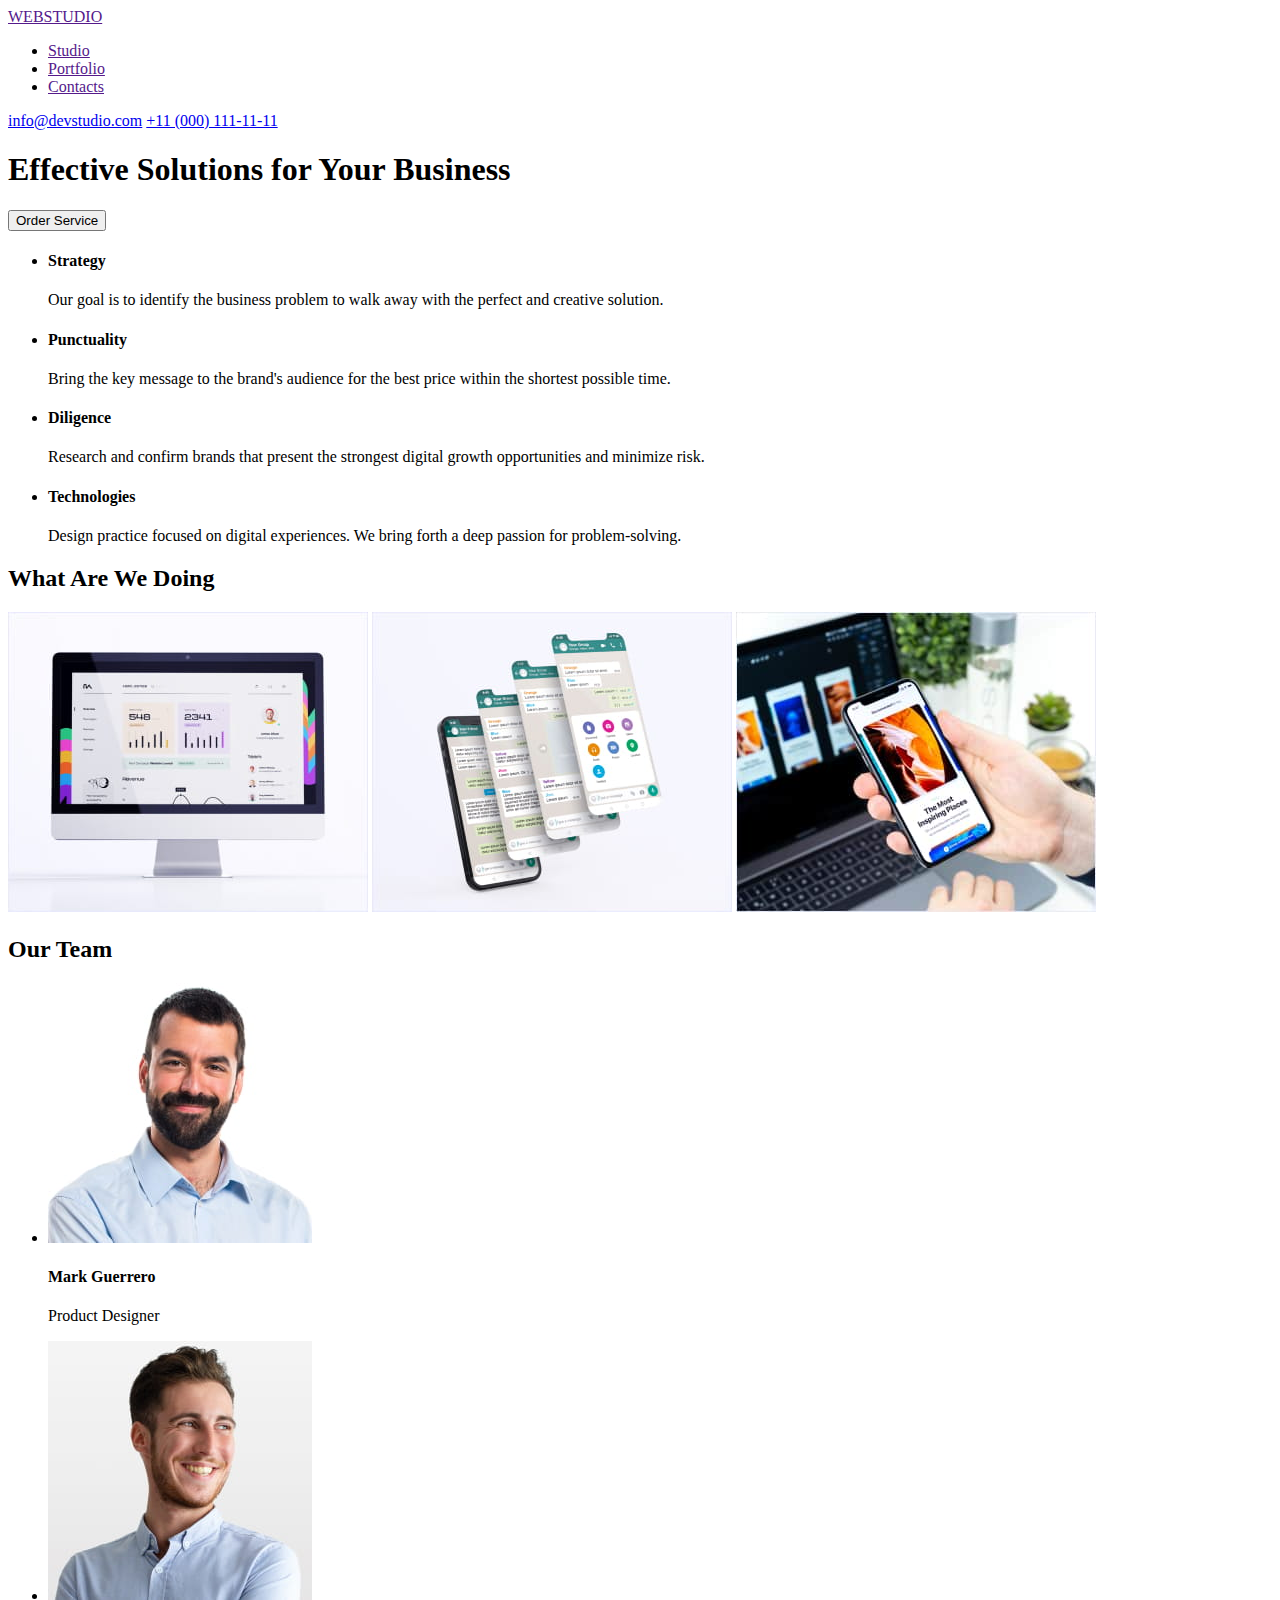
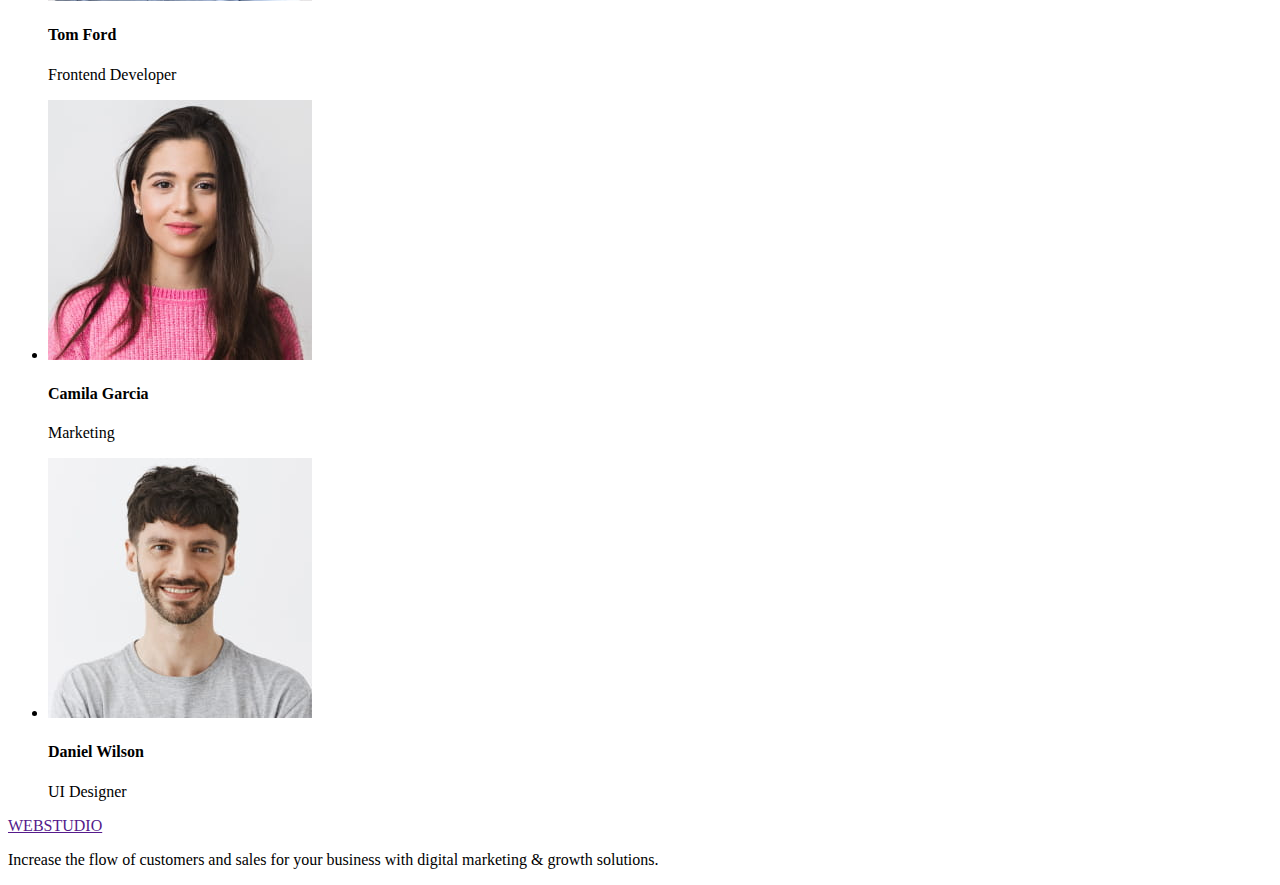
==== index.html @ e32a325b "fixed second" ====
<!DOCTYPE html>
<html lang="en">
  <head>
    <meta charset="UTF-8" />
    <meta http-equiv="X-UA-Compatible" content="IE=edge" />
    <meta name="viewport" content="width=device-width, initial-scale=1.0" />
    <title>Document</title>
  </head>
  <body>
    <header>
      <div class="container__header">
        <a href="">WEBSTUDIO</a>
        <div class="nav">
          <nav>
            <ul>
              <li><a href="">Studio</a></li>
              <li><a href="">Portfolio</a></li>
              <li><a href="">Contacts</a></li>
            </ul>
          </nav>
          <div class="contacts">
            <a href="mailto:info@devstudio.com">info@devstudio.com</a>
            <a href="tel:+11(000)111-11-11">+11 (000) 111-11-11</a>
          </div>
        </div>
      </div>
    </header>
    <main>
      <section class="head">
        <h2 hidden>blue</h2>
        <h1>Effective Solutions for Your Business</h1>
        <button type="button">Order Service</button>
      </section>
      <section class="doing">
        <h2 hidden>white</h2>
        <ul>
          <li>
            <h4>Strategy</h4>
            <p>
              Our goal is to identify the business problem to walk away with the
              perfect and creative solution.
            </p>
          </li>
          <li>
            <h4>Punctuality</h4>
            <p>
              Bring the key message to the brand's audience for the best price
              within the shortest possible time.
            </p>
          </li>
          <li>
            <h4>Diligence</h4>
            <p>
              Research and confirm brands that present the strongest digital
              growth opportunities and minimize risk.
            </p>
          </li>
          <li>
            <h4>Technologies</h4>
            <p>
              Design practice focused on digital experiences. We bring forth a
              deep passion for problem-solving.
            </p>
          </li>
        </ul>
      </section>
      <div class="doing">
        <h2>What Are We Doing</h2>
        <img
          src="./images/1.jpg"
          alt="monitor of Apple iMac"
          width="360"
          height="300"
        />
        <img
          src="../images/2.jpg"
          alt="phone with application view"
          width="360"
          height="300"
        />
        <img
          src="../images/3.jpg"
          alt="mobile & computer versions of app"
          width="360"
          height="300"
        />
      </div>

      <section class="team">
        <h2 hidden>grey</h2>
        <h2>Our Team</h2>
        <ul>
          <li>
            <img src="./images/4.jpg" alt="Mark Guerrero" />
            <h4 class="name">Mark Guerrero</h4>
            <p class="department">Product Designer</p>
          </li>
          <li>
            <img src="./images/5.jpg" alt="Tom Ford" />
            <h4 class="name">Tom Ford</h4>
            <p class="department">Frontend Developer</p>
          </li>
          <li>
            <img src="./images/6.jpg" alt="Camila Garcia" />
            <h4 class="name">Camila Garcia</h4>
            <p class="department">Marketing</p>
          </li>
          <li>
            <img src="./images/7.jpg" alt="Daniel Wilson" />
            <h4 class="name">Daniel Wilson</h4>
            <p class="department">UI Designer</p>
          </li>
        </ul>
      </section>
    </main>
    <footer>
      <div class="container__footer">
        <a href="">WEBSTUDIO</a>
        <p class="description">
          Increase the flow of customers and sales for your business with
          digital marketing & growth solutions.
        </p>
      </div>
    </footer>
  </body>
</html>
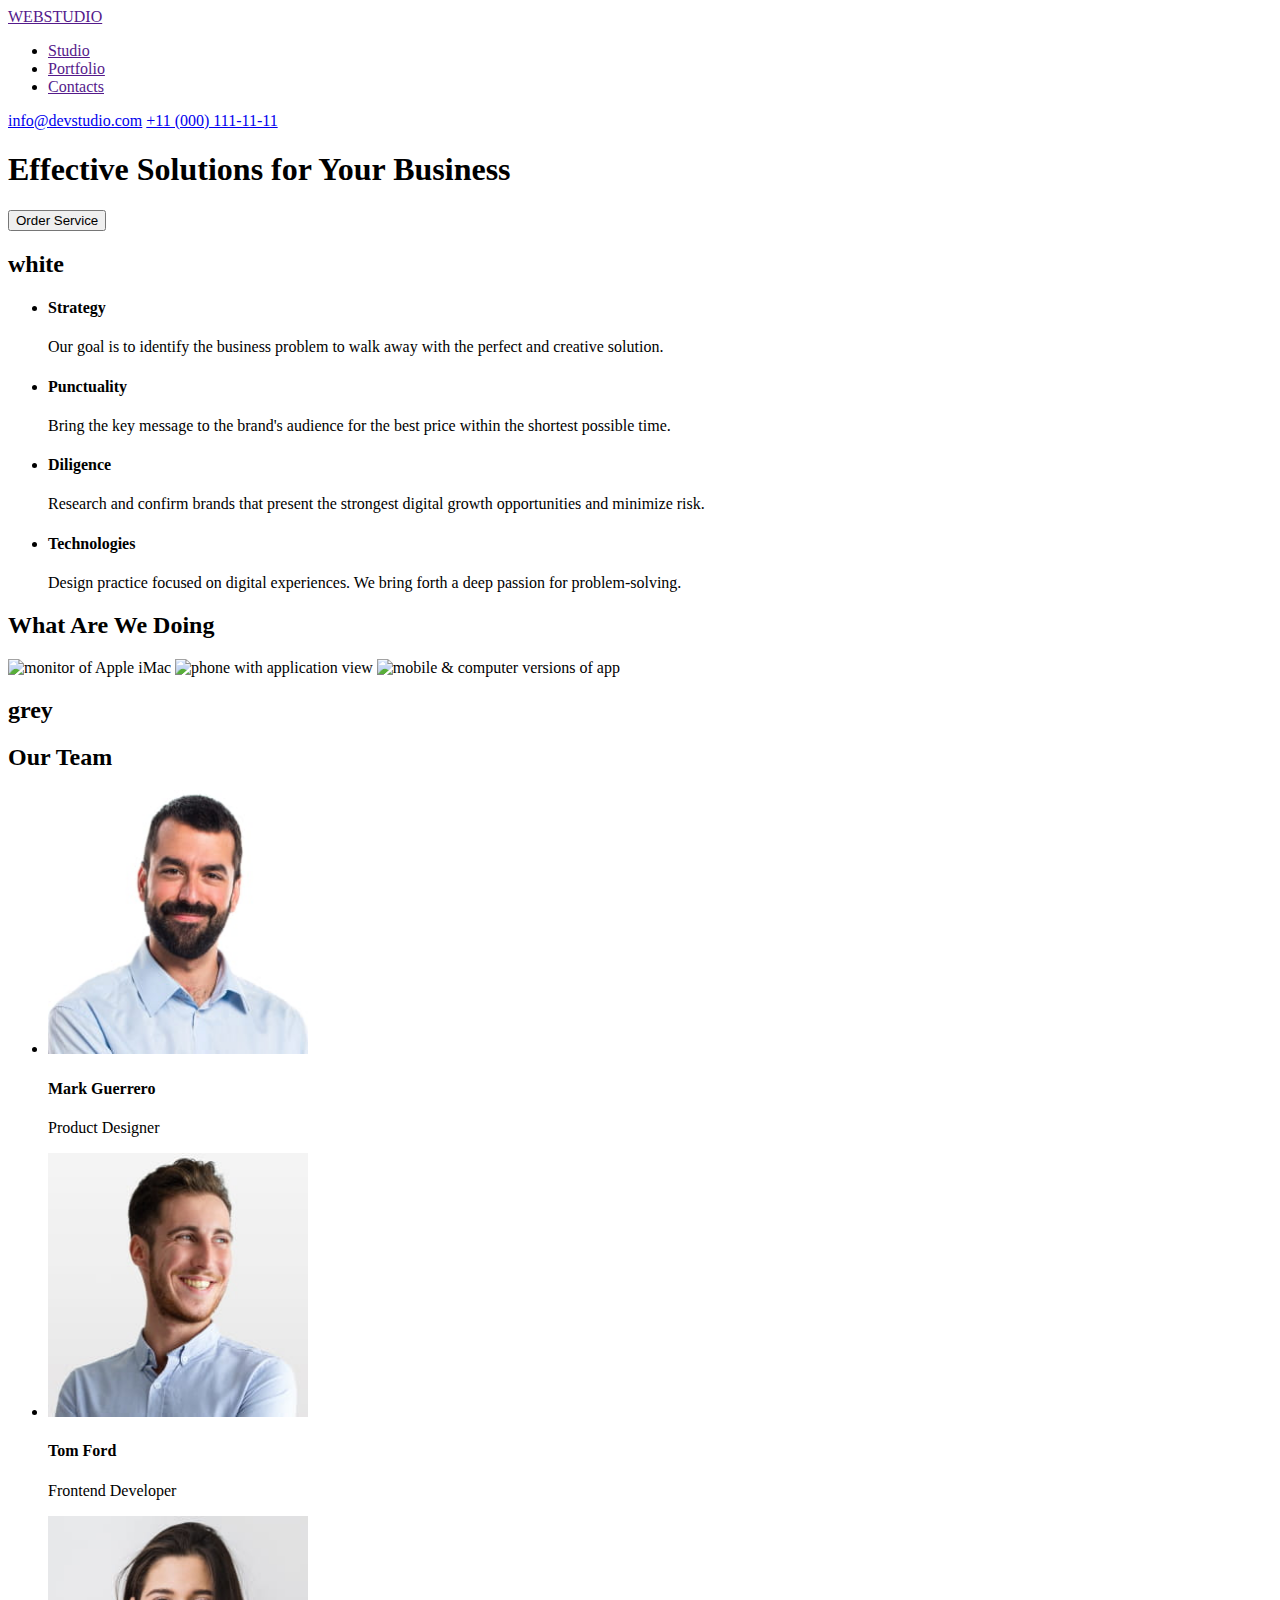
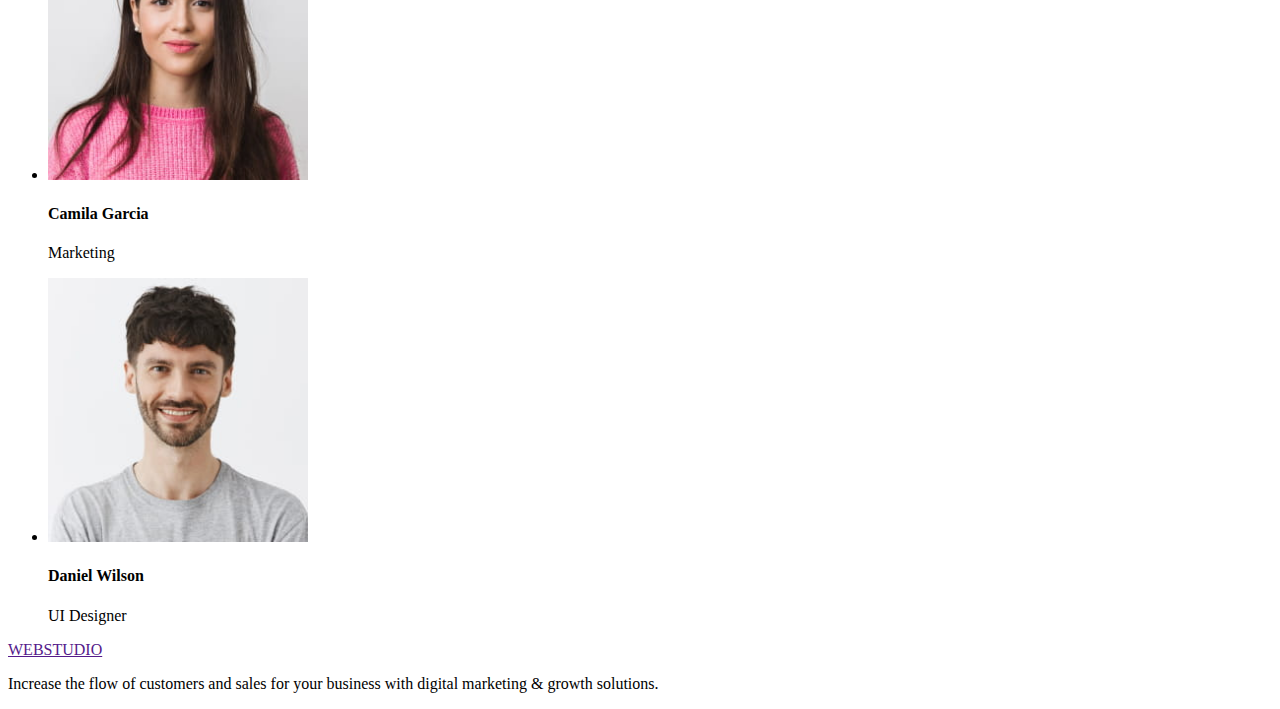
==== commit b9c72808: "second fixing" ====
--- a/index.html
+++ b/index.html
@@ -20,19 +20,18 @@
           </nav>
           <div class="contacts">
             <a href="mailto:info@devstudio.com">info@devstudio.com</a>
-            <a href="tel:+11(000)111-11-11">+11 (000) 111-11-11</a>
+            <a href="tel:+110001111111">+11 (000) 111-11-11</a>
           </div>
         </div>
       </div>
     </header>
     <main>
       <section class="head">
-        <h2 hidden>blue</h2>
         <h1>Effective Solutions for Your Business</h1>
         <button type="button">Order Service</button>
       </section>
       <section class="doing">
-        <h2 hidden>white</h2>
+        <h2>white</h2>
         <ul>
           <li>
             <h4>Strategy</h4>
@@ -63,50 +62,66 @@
             </p>
           </li>
         </ul>
-      </section>
-      <div class="doing">
         <h2>What Are We Doing</h2>
         <img
-          src="./images/1.jpg"
+          src="./images/monitor of Apple iMac.jpg"
           alt="monitor of Apple iMac"
           width="360"
           height="300"
         />
         <img
-          src="../images/2.jpg"
+          src="./images/phone with application view.jpg"
           alt="phone with application view"
           width="360"
           height="300"
         />
         <img
-          src="../images/3.jpg"
+          src="./images/mobile & computer versions of app.jpg"
           alt="mobile & computer versions of app"
           width="360"
           height="300"
         />
-      </div>
-
       <section class="team">
-        <h2 hidden>grey</h2>
+        <h2 >grey</h2>
         <h2>Our Team</h2>
         <ul>
           <li>
-            <img src="./images/4.jpg" alt="Mark Guerrero" />
+            <img
+              src="./images/Mark-Guerrero.jpg"
+              alt="Mark Guerrero"
+              width="260"
+              height="264"
+            />
             <h4 class="name">Mark Guerrero</h4>
             <p class="department">Product Designer</p>
           </li>
           <li>
-            <img src="./images/5.jpg" alt="Tom Ford" />
+            <img
+              src="./images/Tom-Ford.jpg"
+              alt="Tom Ford"
+              width="260"
+              height="264"
+            />
             <h4 class="name">Tom Ford</h4>
             <p class="department">Frontend Developer</p>
           </li>
           <li>
-            <img src="./images/6.jpg" alt="Camila Garcia" />
+            <img
+              src="./images/Camila-Garcia.jpg"
+              alt="Camila Garcia"
+              width="260"
+              height="264"
+            />
             <h4 class="name">Camila Garcia</h4>
             <p class="department">Marketing</p>
           </li>
           <li>
-            <img src="./images/7.jpg" alt="Daniel Wilson" />
+            <img
+              src="./images/Daniel-Wilson.jpg"
+              alt="Daniel Wilson"
+              width="260"
+              height="264"
+            />
             <h4 class="name">Daniel Wilson</h4>
             <p class="department">UI Designer</p>
           </li>
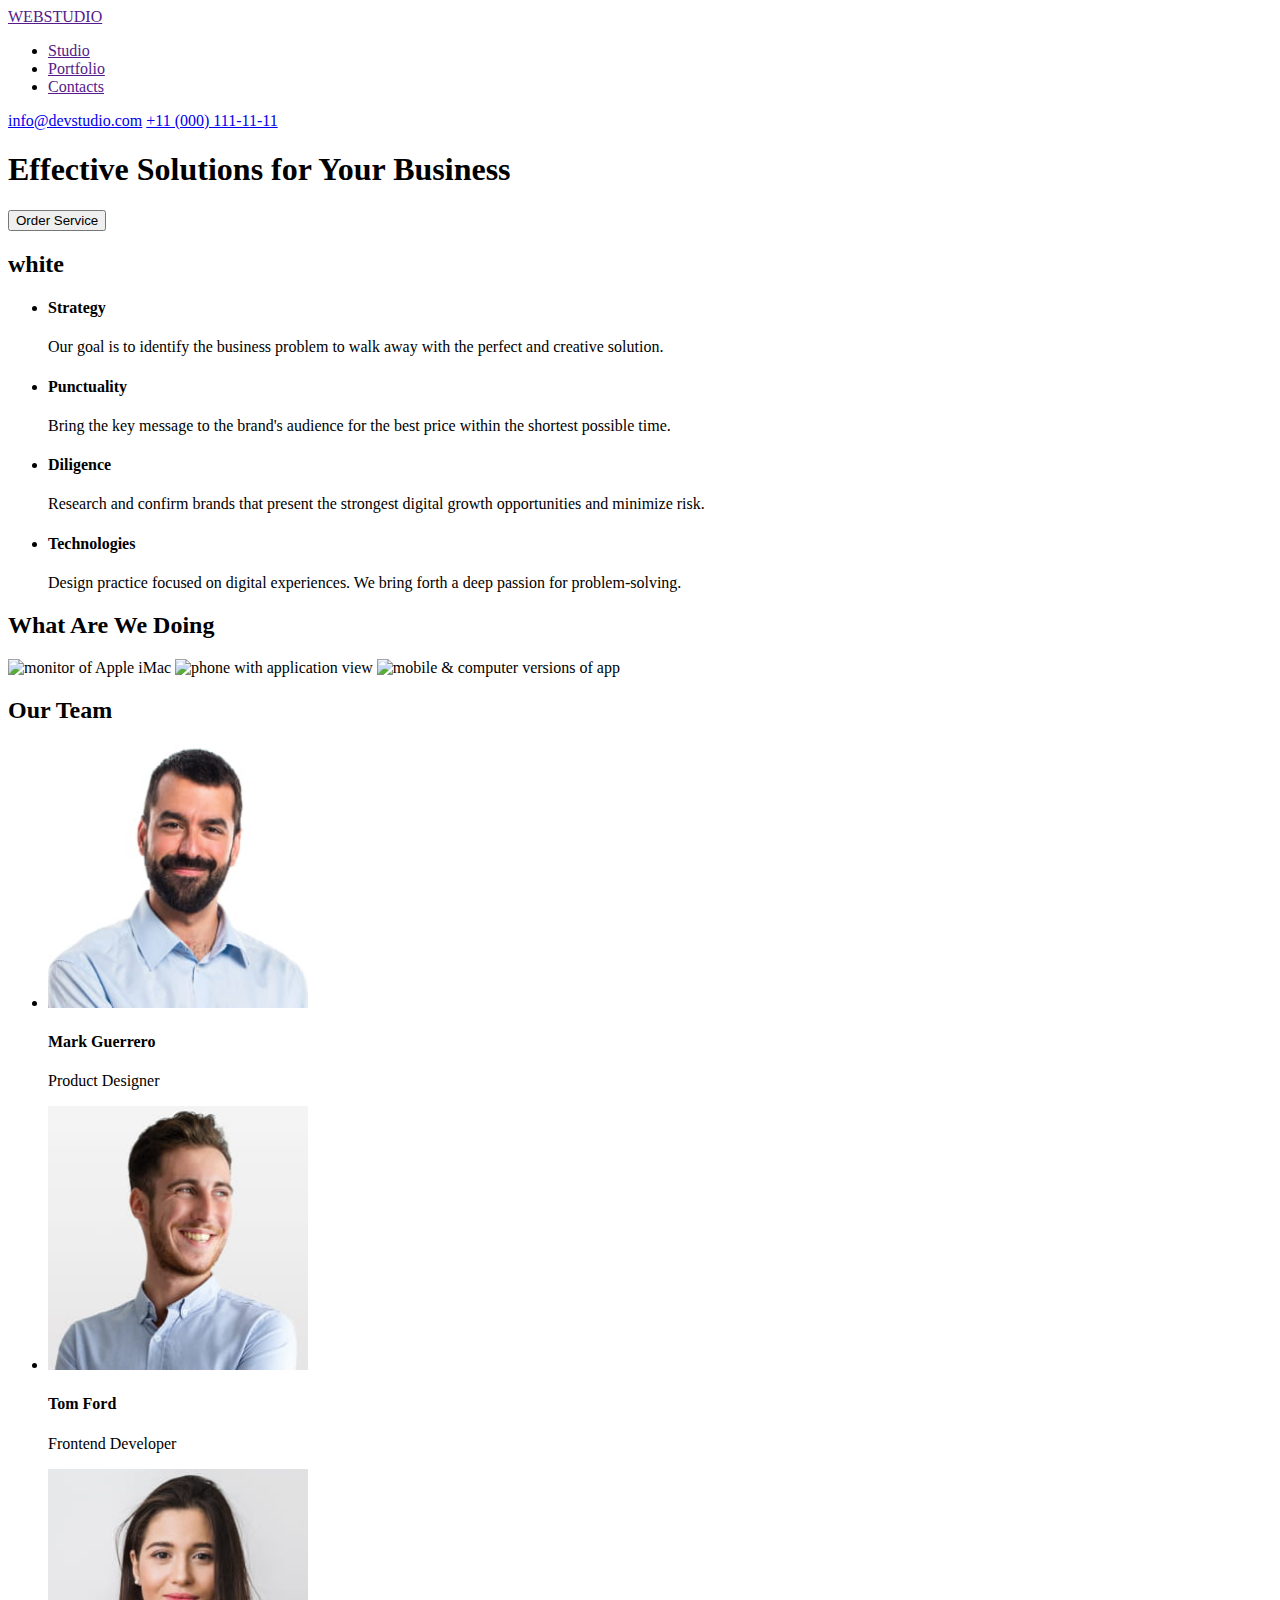
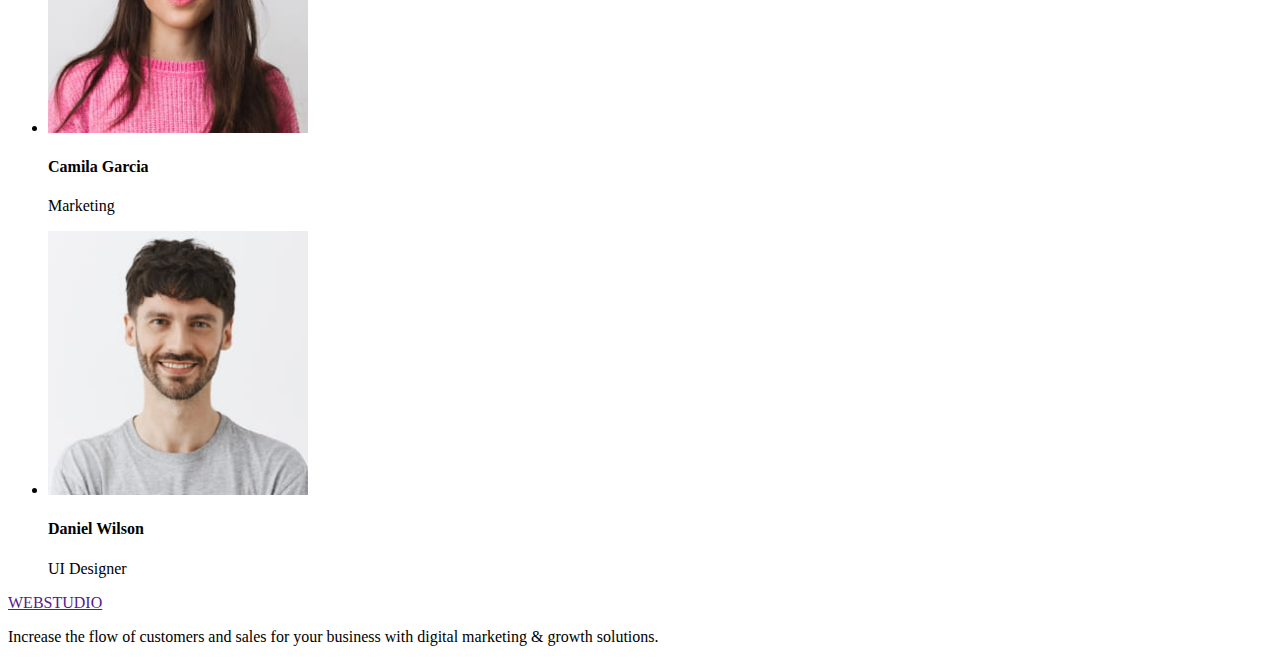
==== commit 79e901a4: "delete h2" ====
--- a/index.html
+++ b/index.html
@@ -30,7 +30,7 @@
         <h1>Effective Solutions for Your Business</h1>
         <button type="button">Order Service</button>
       </section>
-      <section class="doing">
+      <section class="features">
         <h2>white</h2>
         <ul>
           <li>
@@ -62,7 +62,8 @@
             </p>
           </li>
         </ul>
-        <h2>What Are We Doing</h2>
+        <section class="doing">
+            <h2>What Are We Doing</h2>
         <img
           src="./images/monitor of Apple iMac.jpg"
           alt="monitor of Apple iMac"
@@ -80,9 +81,10 @@
           alt="mobile & computer versions of app"
           width="360"
           height="300"
-        />
+        /> 
+        </section>
+       
       <section class="team">
-        <h2 >grey</h2>
         <h2>Our Team</h2>
         <ul>
           <li>
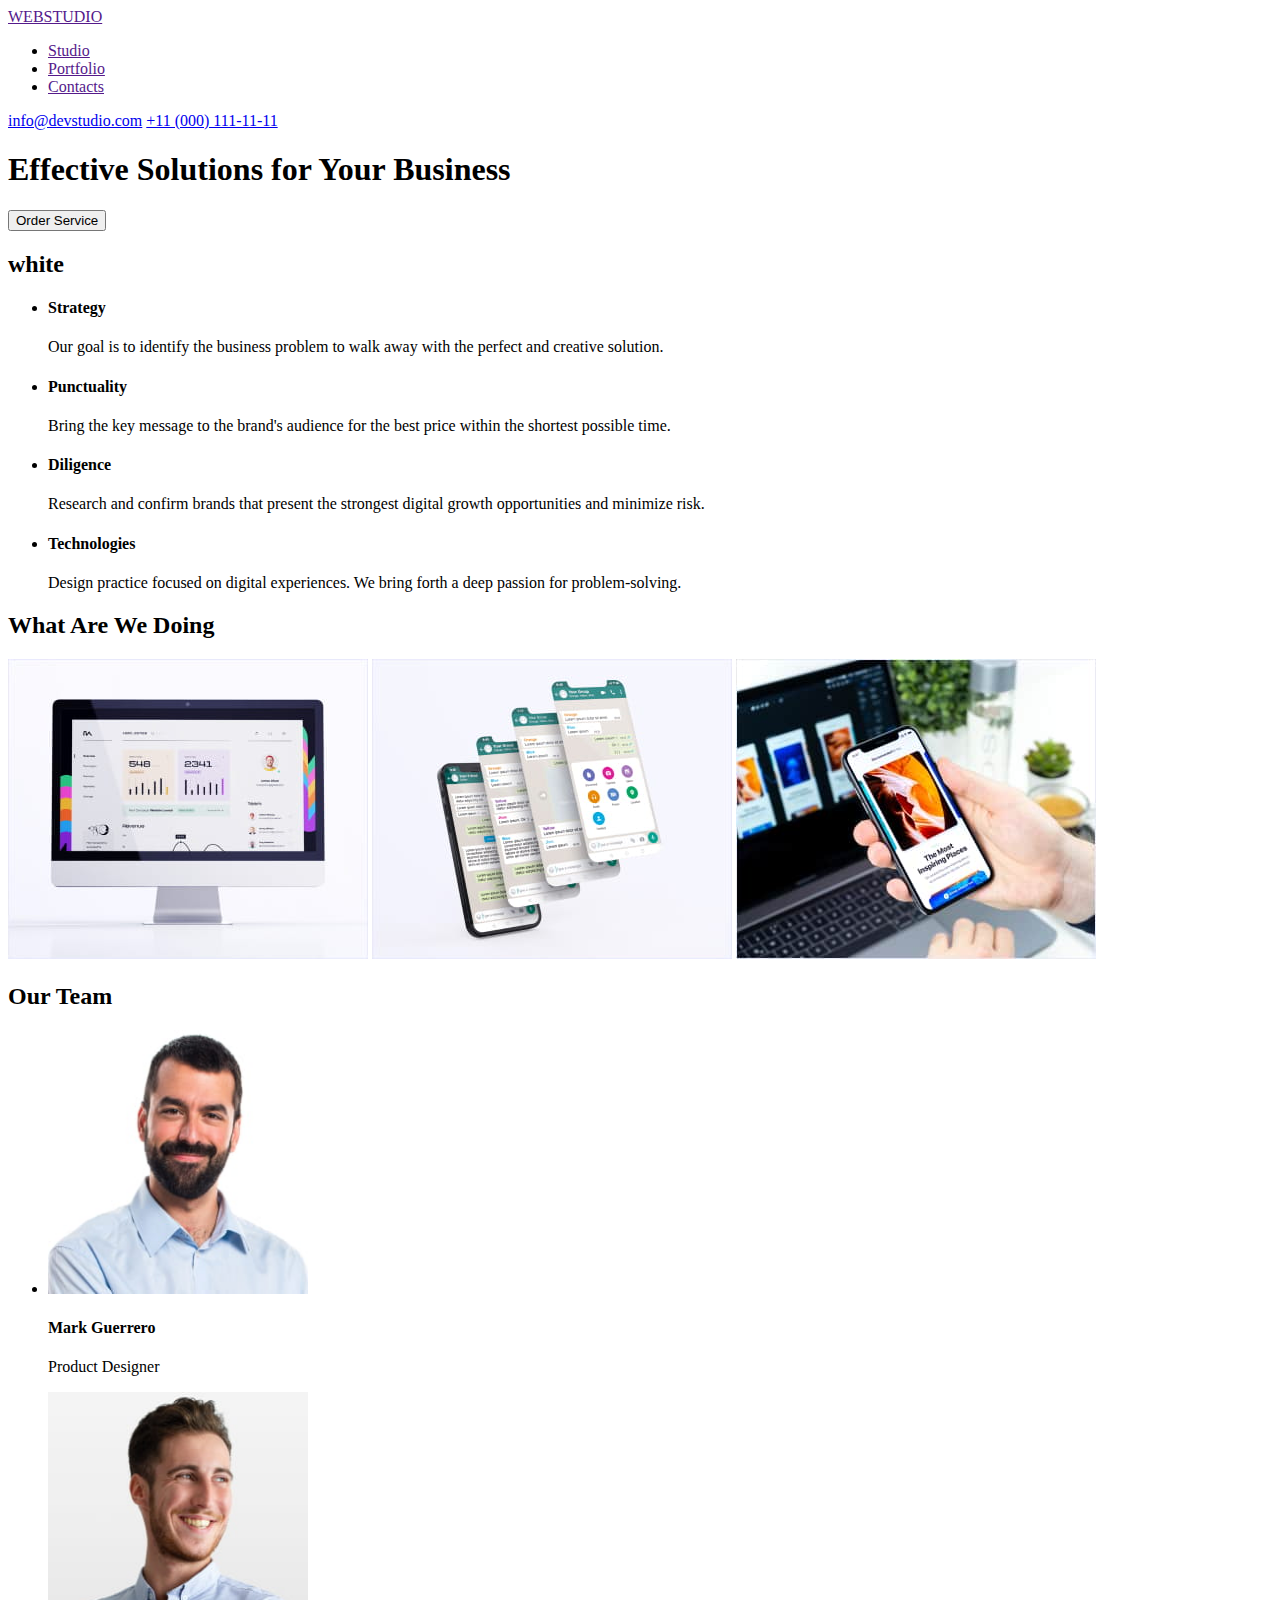
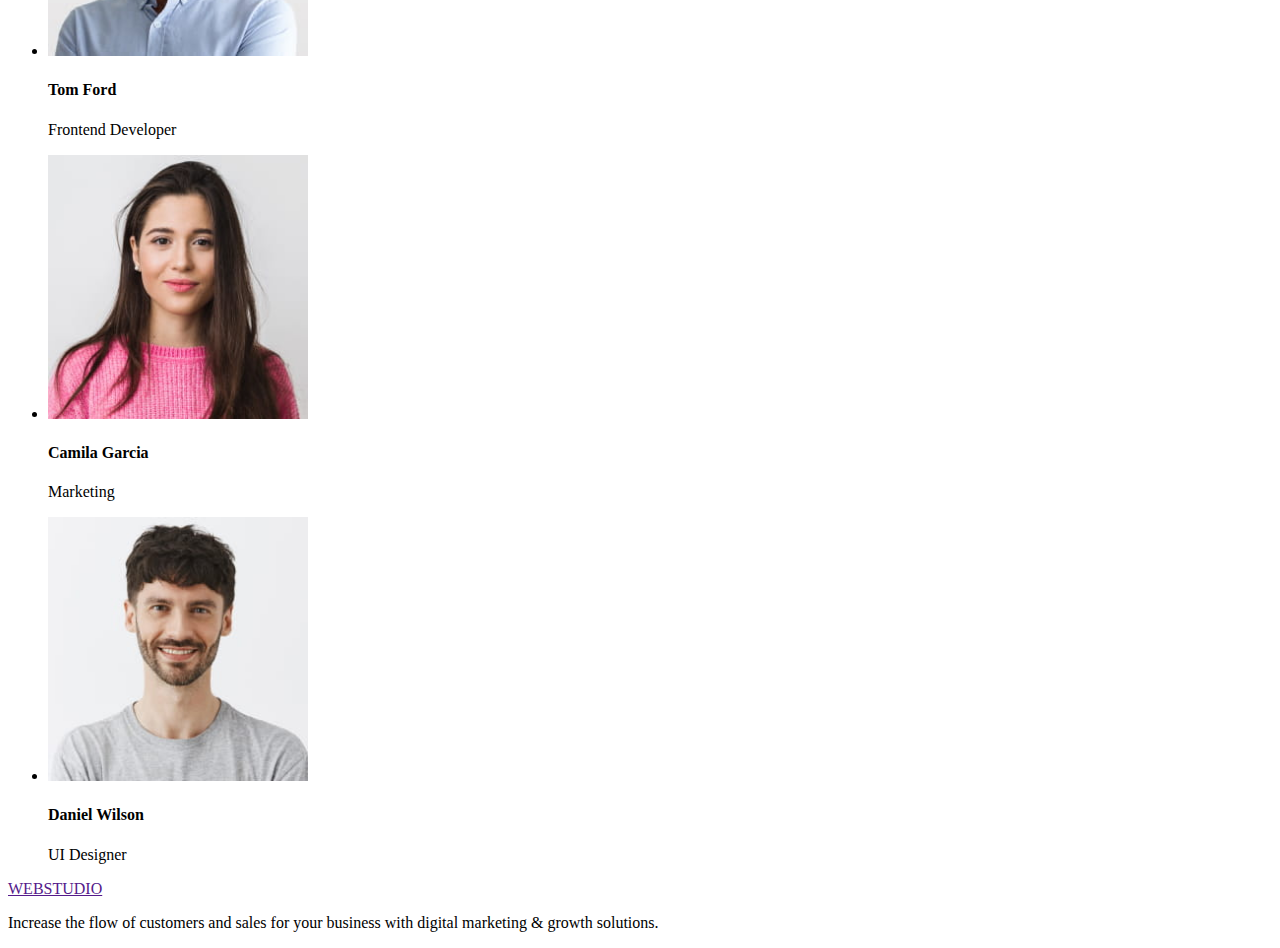
==== commit 9035f40b: "img" ====
--- a/index.html
+++ b/index.html
@@ -65,19 +65,19 @@
         <section class="doing">
             <h2>What Are We Doing</h2>
         <img
-          src="./images/monitor of Apple iMac.jpg"
+          src="./images/monitor-of-Apple-iMac.jpg"
           alt="monitor of Apple iMac"
           width="360"
           height="300"
         />
         <img
-          src="./images/phone with application view.jpg"
+          src="./images/phone-with-application-view.jpg"
           alt="phone with application view"
           width="360"
           height="300"
         />
         <img
-          src="./images/mobile & computer versions of app.jpg"
+          src="./images/mobile-&-computer-versions-of-app.jpg"
           alt="mobile & computer versions of app"
           width="360"
           height="300"
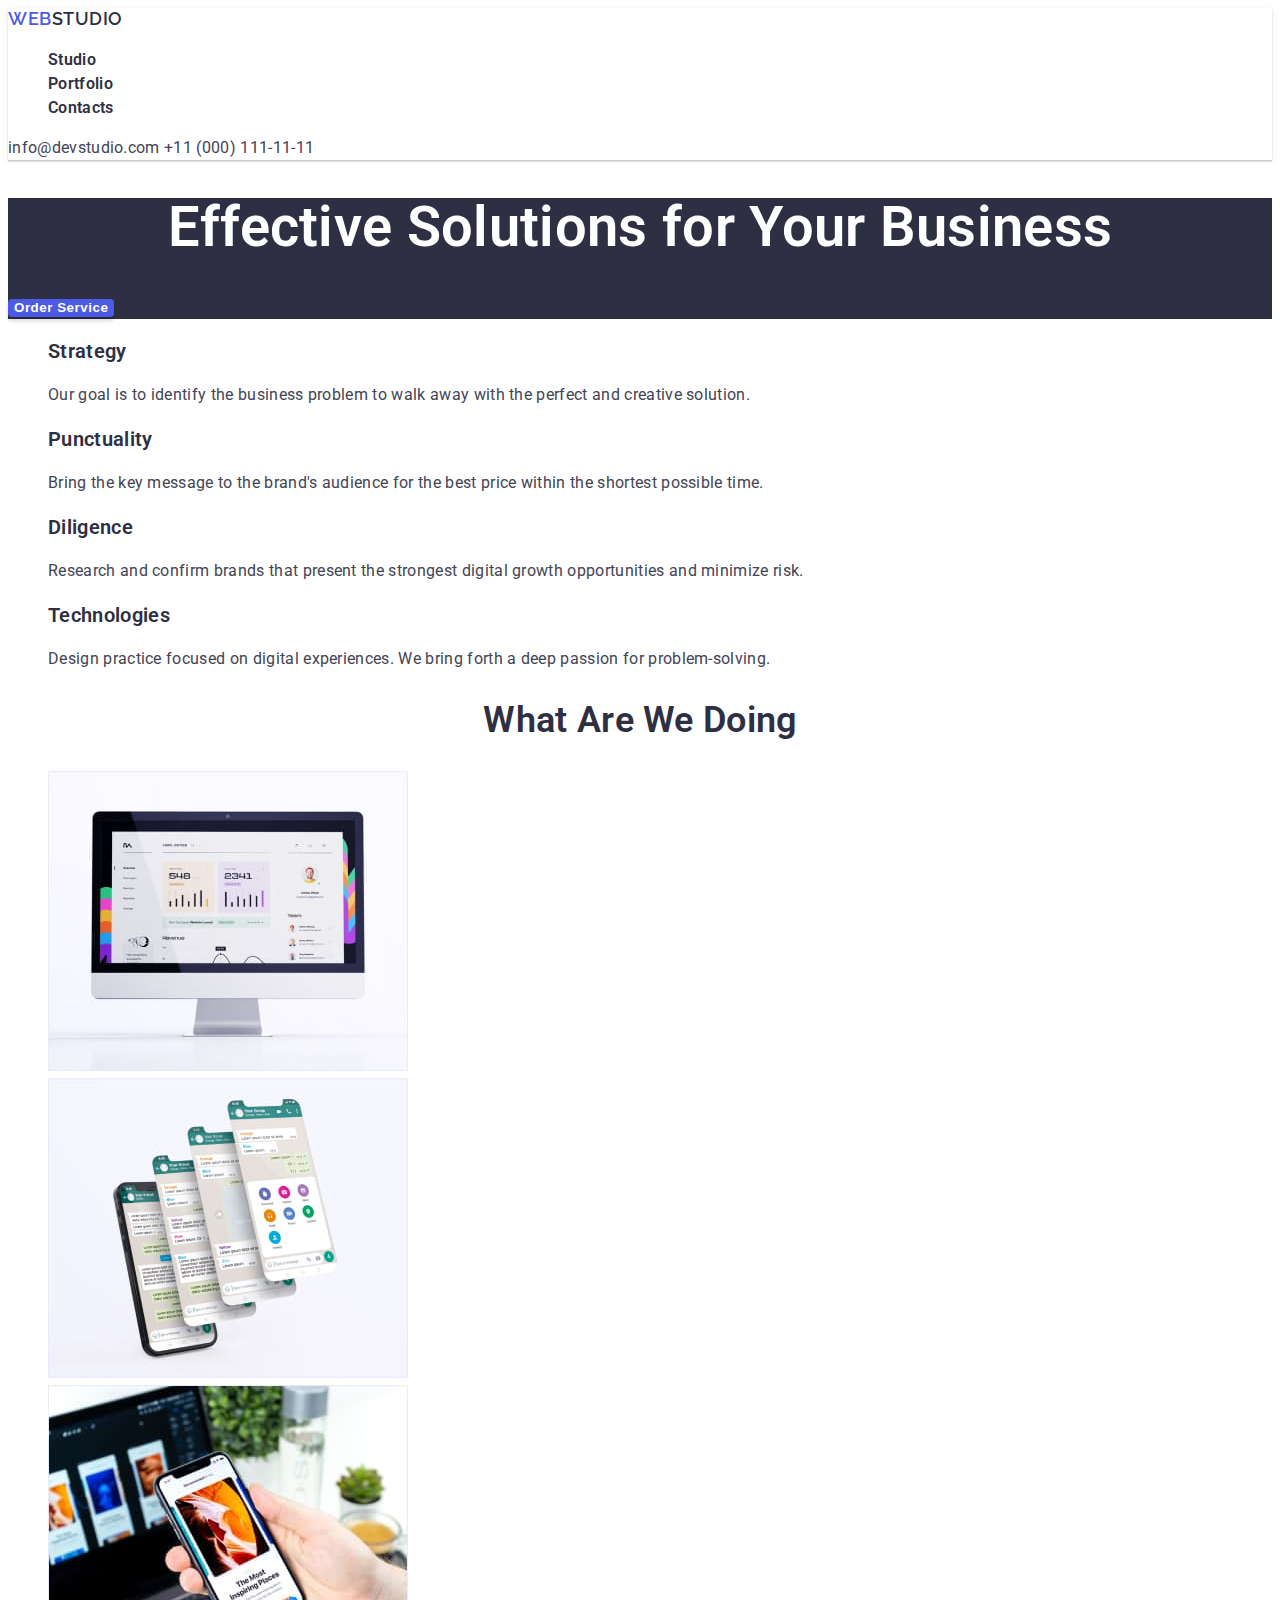
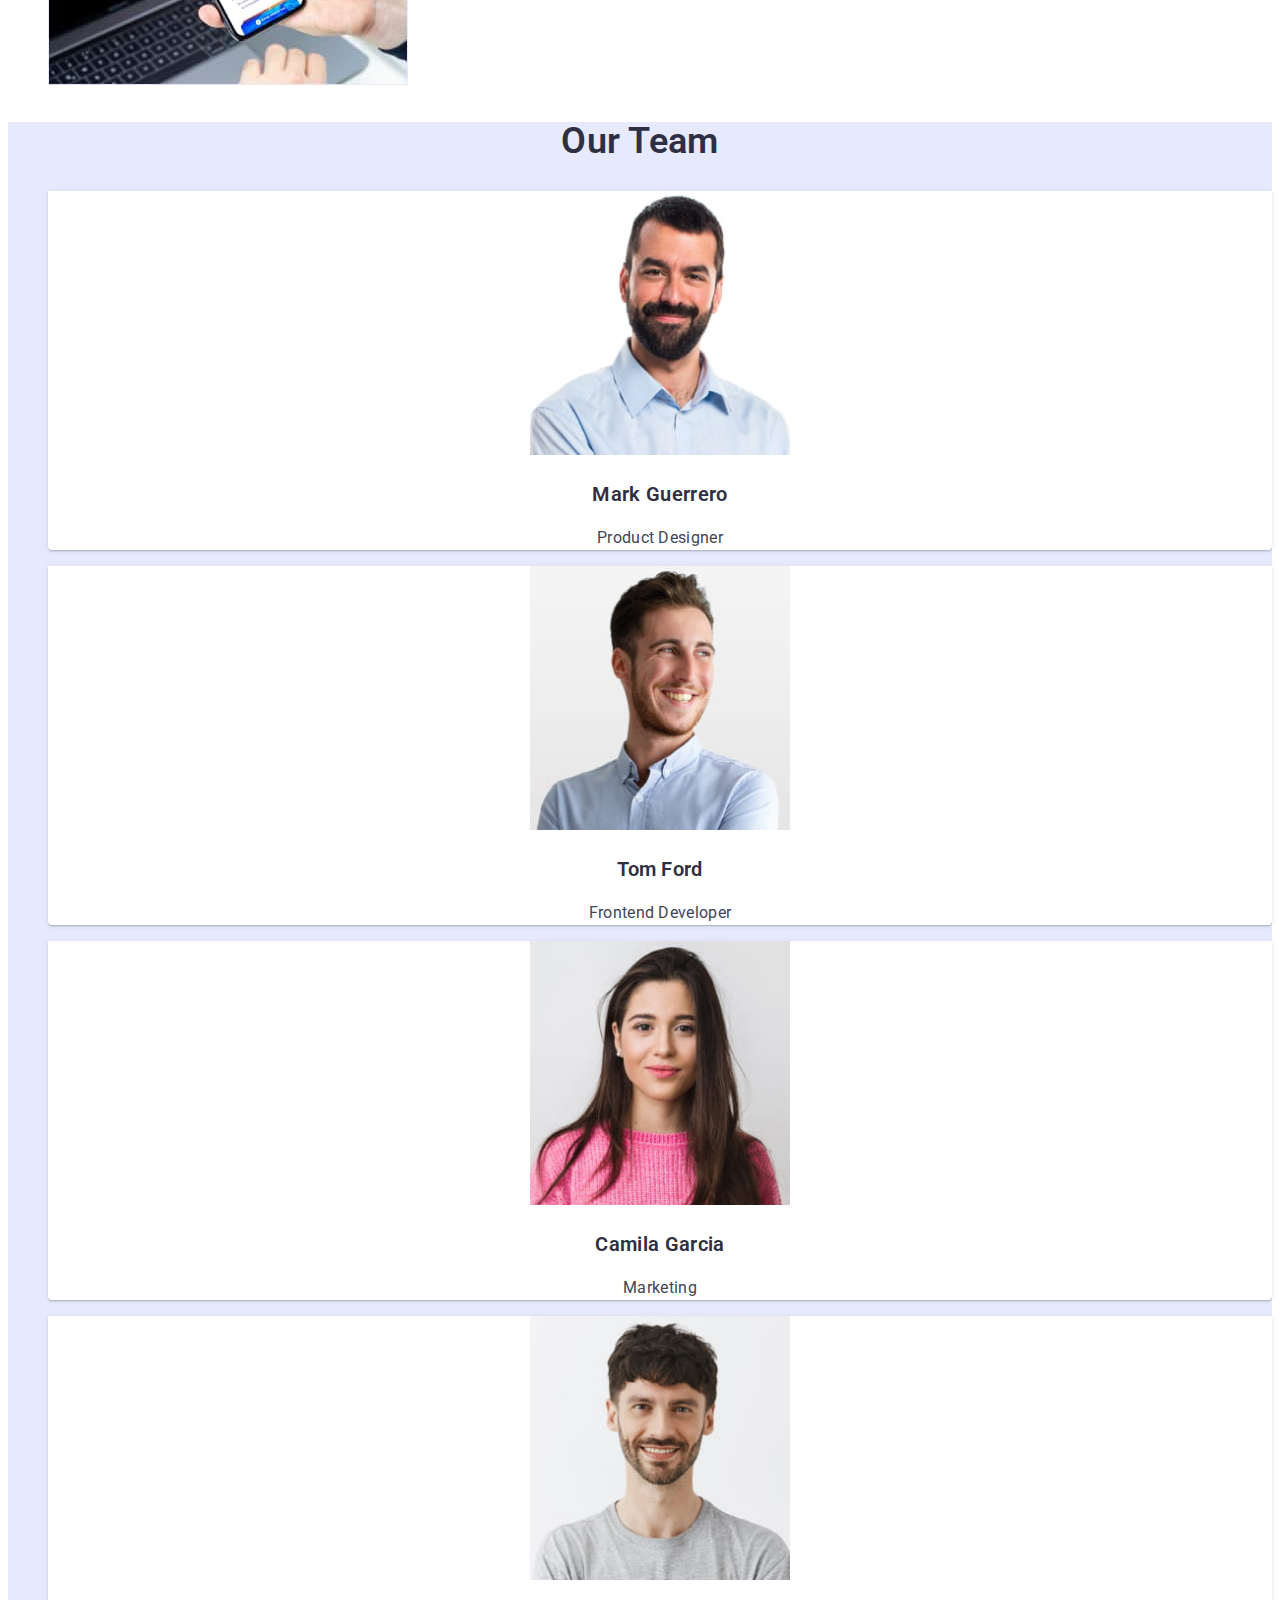
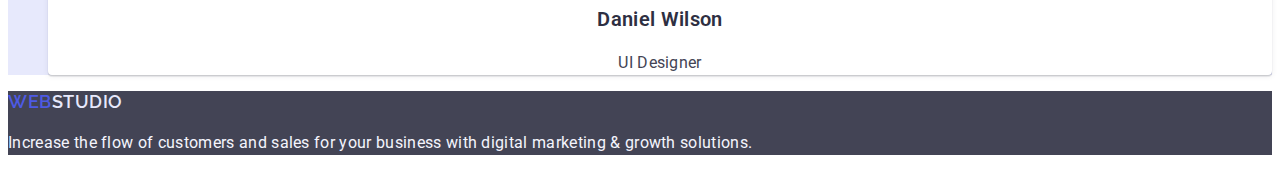
==== commit 52a22f05: "second version" ====
--- a/index.html
+++ b/index.html
@@ -4,136 +4,162 @@
     <meta charset="UTF-8" />
     <meta http-equiv="X-UA-Compatible" content="IE=edge" />
     <meta name="viewport" content="width=device-width, initial-scale=1.0" />
-    <title>Document</title>
+    <link
+      href="https://fonts.googleapis.com/css2?family=Raleway:wght@700&family=Roboto:wght@400;500;700;900&display=swap"
+      rel="stylesheet"
+    />
+    <link rel="stylesheet" href="./css/styles.css" />
+    <title>Studio</title>
   </head>
   <body>
-    <header>
-      <div class="container__header">
-        <a href="">WEBSTUDIO</a>
-        <div class="nav">
-          <nav>
-            <ul>
-              <li><a href="">Studio</a></li>
-              <li><a href="">Portfolio</a></li>
-              <li><a href="">Contacts</a></li>
+    <header class="header">
+      <div class="header__container">
+        <a href="./index.html" class="link logo web"
+          ><span class="link web">WEB</span>STUDIO</a
+        >
+        <div class="nav__container">
+          <nav class="nav">
+            <ul class="nav-items">
+              <li class="nav-item">
+                <a href="./index.html" class="link">Studio</a>
+              </li>
+              <li class="nav-item">
+                <a href="./portfolio.html" class="link">Portfolio</a>
+              </li>
+              <li class="nav-item"><a href="" class="link">Contacts</a></li>
             </ul>
           </nav>
           <div class="contacts">
-            <a href="mailto:info@devstudio.com">info@devstudio.com</a>
-            <a href="tel:+110001111111">+11 (000) 111-11-11</a>
+            <a href="mailto:info@devstudio.com" class="link description"
+              >info@devstudio.com</a
+            >
+            <a href="tel:+110001111111" class="link description"
+              >+11 (000) 111-11-11</a
+            >
           </div>
         </div>
       </div>
     </header>
     <main>
-      <section class="head">
-        <h1>Effective Solutions for Your Business</h1>
-        <button type="button">Order Service</button>
+      <section class="hero">
+        <h1 class="title">Effective Solutions for Your Business</h1>
+        <button class="btn backward" type="button">Order Service</button>
       </section>
       <section class="features">
-        <h2>white</h2>
-        <ul>
-          <li>
-            <h4>Strategy</h4>
-            <p>
+        <h2 class="secret-name">white</h2>
+        <ul class="feature-items">
+          <li class="feature-item">
+            <h3 class="crosstitle">Strategy</h3>
+            <p class="description">
               Our goal is to identify the business problem to walk away with the
               perfect and creative solution.
             </p>
           </li>
-          <li>
-            <h4>Punctuality</h4>
-            <p>
+          <li class="feature-item">
+            <h3 class="crosstitle">Punctuality</h3>
+            <p class="description">
               Bring the key message to the brand's audience for the best price
               within the shortest possible time.
             </p>
           </li>
-          <li>
-            <h4>Diligence</h4>
-            <p>
+          <li class="feature-item">
+            <h3 class="crosstitle">Diligence</h3>
+            <p class="description">
               Research and confirm brands that present the strongest digital
               growth opportunities and minimize risk.
             </p>
           </li>
-          <li>
-            <h4>Technologies</h4>
-            <p>
+          <li class="feature item">
+            <h3 class="crosstitle">Technologies</h3>
+            <p class="description">
               Design practice focused on digital experiences. We bring forth a
               deep passion for problem-solving.
             </p>
           </li>
         </ul>
-        <section class="doing">
-            <h2>What Are We Doing</h2>
-        <img
-          src="./images/monitor-of-Apple-iMac.jpg"
-          alt="monitor of Apple iMac"
-          width="360"
-          height="300"
-        />
-        <img
-          src="./images/phone-with-application-view.jpg"
-          alt="phone with application view"
-          width="360"
-          height="300"
-        />
-        <img
-          src="./images/mobile-&-computer-versions-of-app.jpg"
-          alt="mobile & computer versions of app"
-          width="360"
-          height="300"
-        /> 
-        </section>
-       
+      </section>
+      <section class="doing">
+        <h2 class="subtitle">What Are We Doing</h2>
+        <ul class="doing-items">
+          <li class="doing-item">
+            <img
+              src="./images/monitor-of-Apple-iMac.jpg"
+              alt="monitor of Apple iMac"
+              width="360"
+              height="300"
+            />
+          </li>
+          <li class="doing-item">
+            <img
+              src="./images/phone-with-application-view.jpg"
+              alt="phone with application view"
+              width="360"
+              height="300"
+            />
+          </li>
+          <li class="doing-item">
+            <img
+              src="./images/mobile-&-computer-versions-of-app.jpg"
+              alt="mobile & computer versions of app"
+              width="360"
+              height="300"
+            />
+          </li>
+        </ul>
+      </section>
+
       <section class="team">
-        <h2>Our Team</h2>
-        <ul>
-          <li>
+        <h2 class="subtitle">Our Team</h2>
+        <ul class="team-items">
+          <li class="team-item person">
             <img
               src="./images/Mark-Guerrero.jpg"
               alt="Mark Guerrero"
               width="260"
               height="264"
             />
-            <h4 class="name">Mark Guerrero</h4>
-            <p class="department">Product Designer</p>
+            <h3 class="crosstitle">Mark Guerrero</h3>
+            <p class="description">Product Designer</p>
           </li>
-          <li>
+          <li class="team-item person">
             <img
               src="./images/Tom-Ford.jpg"
               alt="Tom Ford"
               width="260"
               height="264"
             />
-            <h4 class="name">Tom Ford</h4>
-            <p class="department">Frontend Developer</p>
+            <h3 class="crosstitle">Tom Ford</h3>
+            <p class="description">Frontend Developer</p>
           </li>
-          <li>
+          <li class="team-item person">
             <img
               src="./images/Camila-Garcia.jpg"
               alt="Camila Garcia"
               width="260"
               height="264"
             />
-            <h4 class="name">Camila Garcia</h4>
-            <p class="department">Marketing</p>
+            <h3 class="crosstitle">Camila Garcia</h3>
+            <p class="description">Marketing</p>
           </li>
-          <li>
+          <li class="team-item person">
             <img
               src="./images/Daniel-Wilson.jpg"
               alt="Daniel Wilson"
               width="260"
               height="264"
             />
-            <h4 class="name">Daniel Wilson</h4>
-            <p class="department">UI Designer</p>
+            <h3 class="crosstitle">Daniel Wilson</h3>
+            <p class="description">UI Designer</p>
           </li>
         </ul>
       </section>
     </main>
-    <footer>
-      <div class="container__footer">
-        <a href="">WEBSTUDIO</a>
-        <p class="description">
+    <footer class="footer">
+      <div class="footer-container">
+        <a href="./index.html" class="link footer web"
+          ><span class="link web">WEB</span>STUDIO</a
+        >
+        <p class="description footer no-psevdo">
           Increase the flow of customers and sales for your business with
           digital marketing & growth solutions.
         </p>
--- a/css/styles.css
+++ b/css/styles.css
@@ -0,0 +1,166 @@
+/* -------------------------MAIN SETTINGS---------------------------------- */
+
+:root {
+  --navy-blue: #2e2f42;
+  --white-color: #fff;
+  --cloud-color: #f4f4fd;
+  --blue-color: #4d5ae5;
+  --slate-color: #434455;
+  --cornflower-color: #e7e9fc;
+  --green-color: #31d0aa;
+  --light-slate-color: #8e8f99;
+  --main-font: "Roboto", sans-serif;
+  --second-font: "Raleway", sans-serif;
+  --letter-spacing: 0.02rem;
+  --line-height: 1.5;
+  --semibold-weight: 600;
+}
+body {
+  /* margin: 0;
+  padding: 0; */
+  font-family: var(--main-font);
+  font-size: 16px;
+  font-weight: normal;
+  color: var(--navy-blue);
+  letter-spacing: var(--letter-spacing);
+  line-height: var(--line-height);
+  background-color: var(--white-color);
+}
+li {
+  list-style: none;
+}
+/* -------------------------SECTIONS---------------------------------- */
+.header {
+  box-shadow: 0px 2px 1px rgba(46, 47, 66, 0.08),
+    0px 1px 1px rgba(46, 47, 66, 0.16), 0px 1px 6px rgba(46, 47, 66, 0.08);
+}
+.hero {
+  background-color: var(--navy-blue);
+  color: var(--cloud-color);
+}
+
+.team {
+  background-color: var(--cornflower-color);
+  text-align: center;
+}
+.footer {
+  background-color: var(--slate-color);
+}
+/* -------------------------BUTTONS--------------------------------- */
+
+.btn {
+  align-items: center;
+  cursor: pointer;
+  letter-spacing: 0.04em;
+  font-weight: var(--semibold-weight);
+  background-color: var(--cloud-color);
+  color: var(--blue-color);
+  border: 1px solid var(--cornflower-color);
+  border-radius: 4px;
+  text-decoration: none;
+}
+.btn:hover,
+.btn:focus {
+  background-color: var(--blue-color);
+  color: var(--cloud-color);
+}
+.btn.backward {
+  font-weight: var(--semibold-weight);
+  line-height: 1.19;
+  background-color: var(--blue-color);
+  color: var(--white-color);
+  box-shadow: 0px 4px 4px rgba(0, 0, 0, 0.15);
+  border: var(--blue-color);
+  border-radius: 4px;
+}
+.btn.backward:hover,
+.btn.backward:focus {
+  background-color: var(--cloud-color);
+  color: var(--blue-color);
+  border: 1px solid var(--cloud-color);
+}
+/* -------------------------h1/h2/h3---------------------------------- */
+
+.title {
+  color: var(--white-color);
+  font-weight: var(--semibold-weight);
+  font-size: 56px;
+  line-height: 1.07;
+  text-align: center;
+}
+.subtitle {
+  font-weight: var(--semibold-weight);
+  font-size: 36px;
+  line-height: 1.11;
+  text-align: center;
+}
+.crosstitle {
+  line-height: 1.2;
+  font-size: 20px;
+  font-weight: var(--semibold-weight);
+}
+/* -------------------------p/link/nav/hover:focus---------------------------------- */
+
+.description,
+.link.description {
+  color: var(--slate-color);
+}
+.link.description {
+  font-weight: normal;
+}
+.link {
+  font-weight: var(--semibold-weight);
+  color: var(--navy-blue);
+  text-decoration: none;
+}
+.link:hover,
+.link:focus {
+  color: var(--blue-color);
+}
+.link.nav {
+  color: var(--navy-blue);
+}
+/* -------------------------FEATURES---------------------------------- */
+
+.web {
+  font-family: var(--second-font);
+  font-size: 18px;
+  line-height: 1.16;
+  letter-spacing: 0.03em;
+  text-transform: uppercase;
+  color: var(--blue-color);
+}
+.logo {
+  color: var(--navy-blue);
+}
+.footer {
+  color: var(--cornflower-color);
+}
+.secret-name {
+  position: absolute;
+  width: 1px;
+  height: 1px;
+  margin: -1px;
+  padding: 0;
+  overflow: hidden;
+  border: 0;
+  clip: rect(0 0 0 0);
+}
+.description.add {
+  color: var(--cloud-color);
+}
+.description.footer.no-psevdo {
+  color: var(--cloud-color);
+}
+/* -------------------------CARDs---------------------------------- */
+
+.person {
+  box-shadow: 0px 1px 6px rgba(46, 47, 66, 0.08),
+    0px 1px 1px rgba(46, 47, 66, 0.16), 0px 2px 1px rgba(46, 47, 66, 0.08);
+  border-radius: 0px 0px 4px 4px;
+  background: var(--white-color);
+}
+.card-item {
+  border: 0.5px solid var(--cloud-color);
+  box-shadow: 0px 1px 6px rgba(46, 47, 66, 0.08);
+}
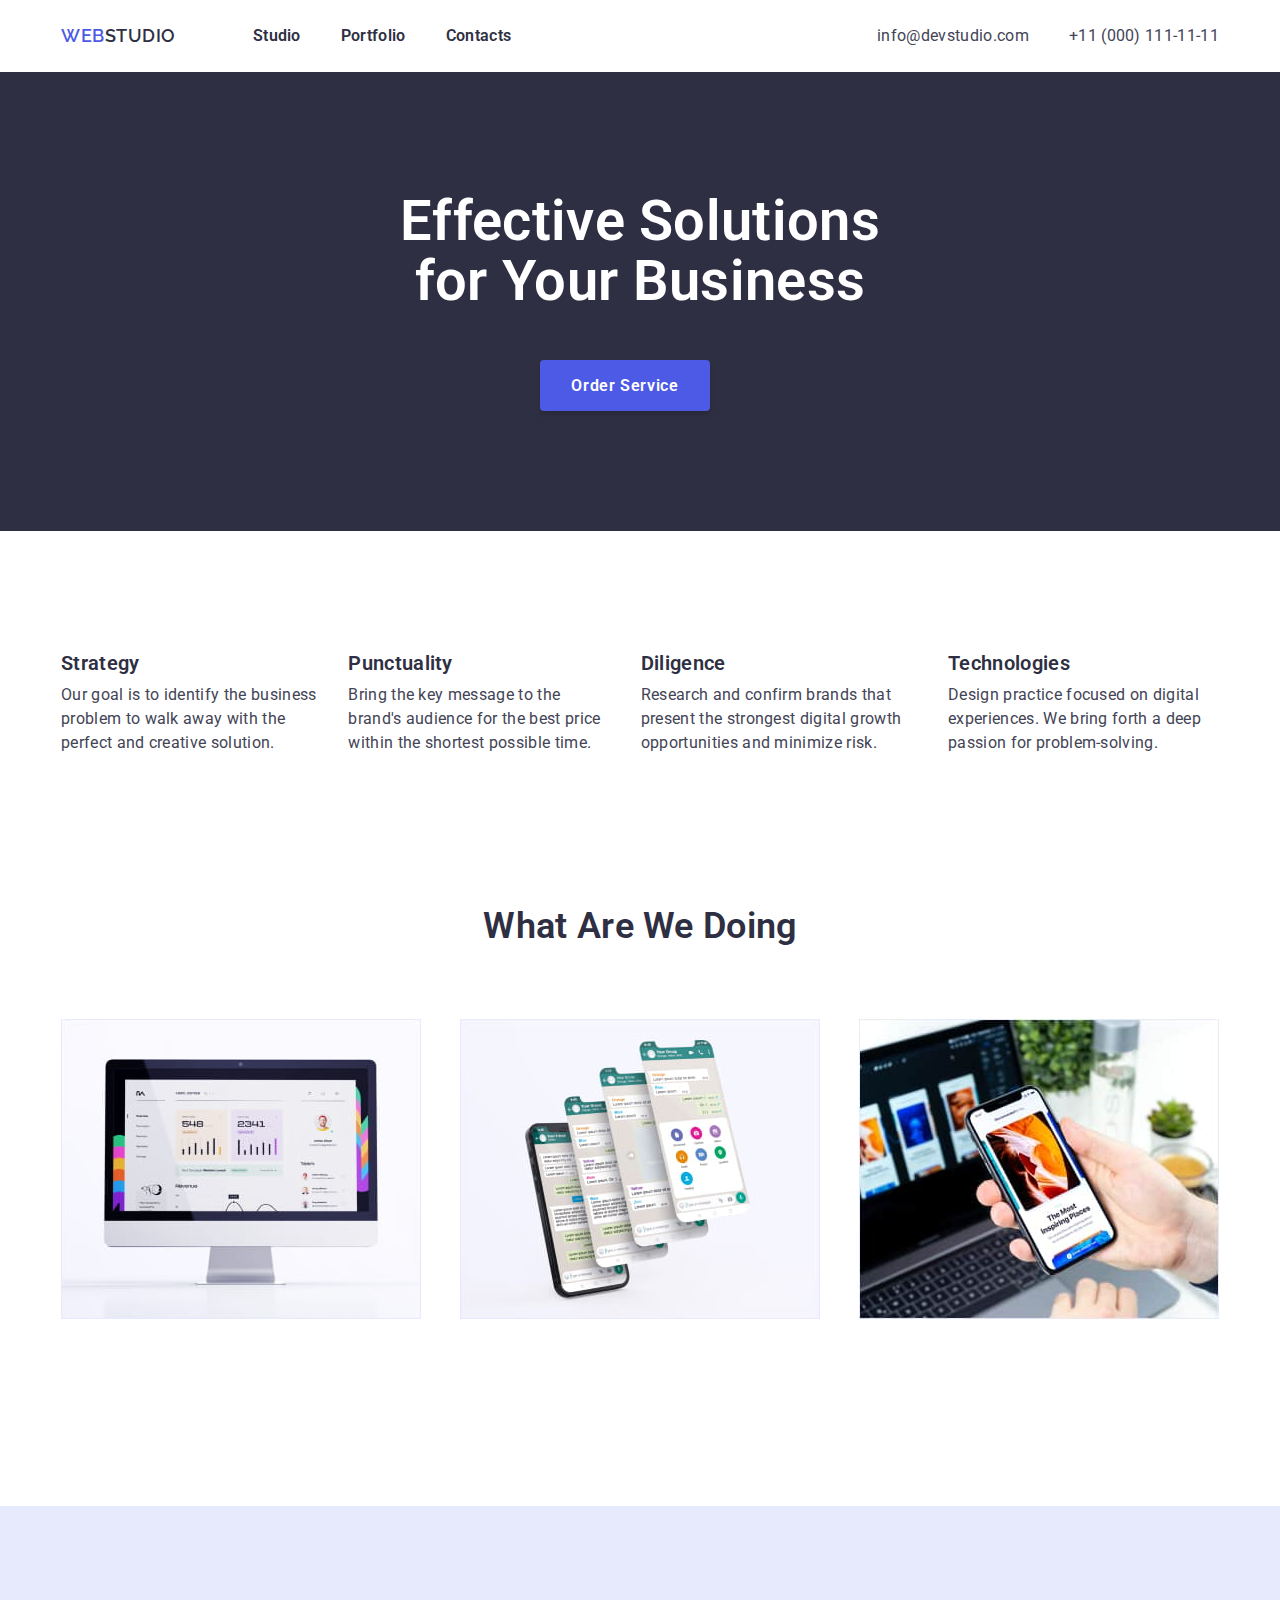
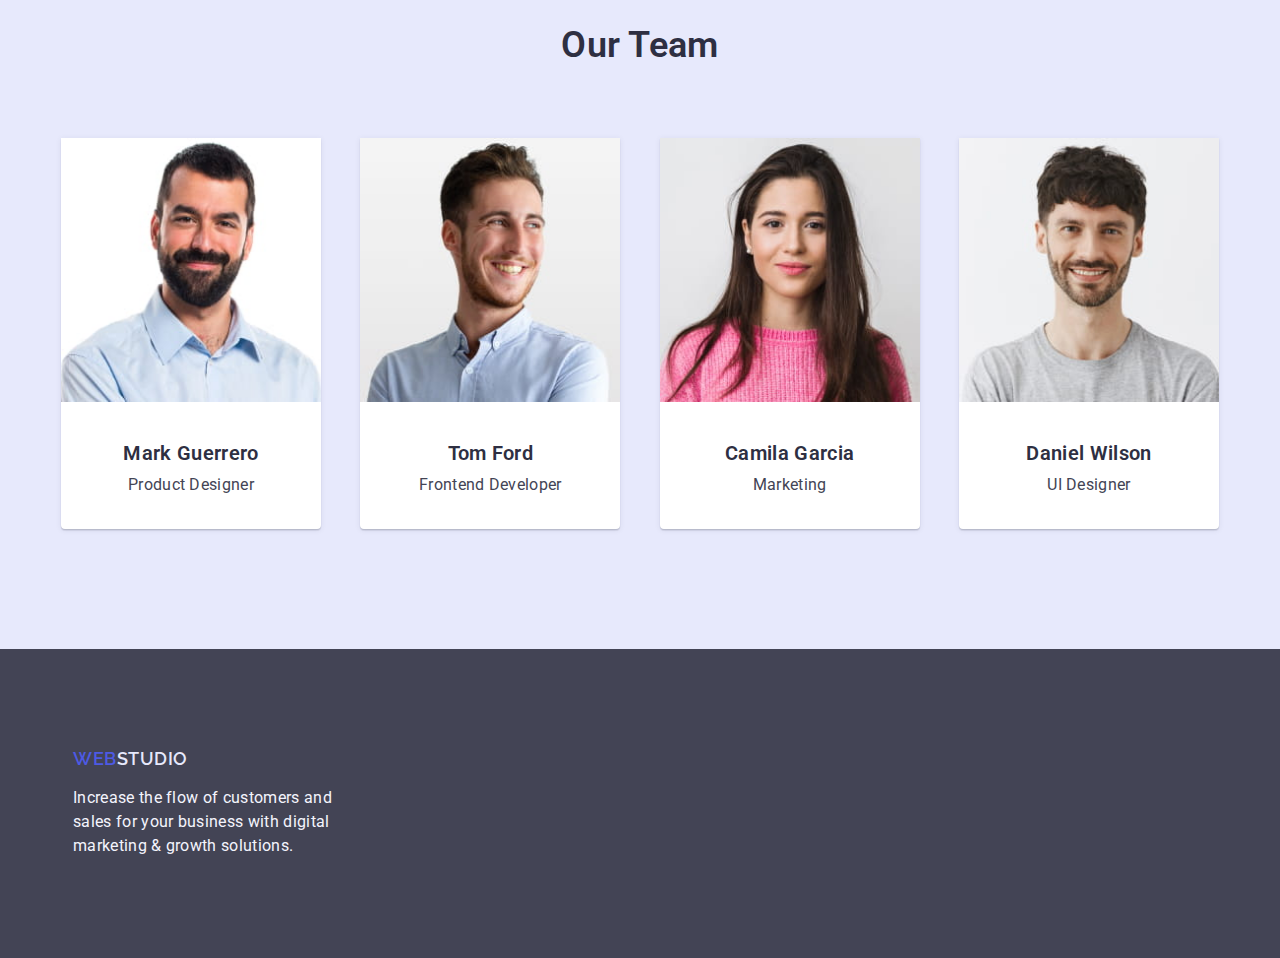
==== commit 6a21795d: "first commit" ====
--- a/index.html
+++ b/index.html
@@ -4,6 +4,10 @@
     <meta charset="UTF-8" />
     <meta http-equiv="X-UA-Compatible" content="IE=edge" />
     <meta name="viewport" content="width=device-width, initial-scale=1.0" />
+    <link
+      rel="stylesheet"
+      href="https://cdnjs.cloudflare.com/ajax/libs/modern-normalize/1.0.0/modern-normalize.min.css"
+    />
     <link
       href="https://fonts.googleapis.com/css2?family=Raleway:wght@700&family=Roboto:wght@400;500;700;900&display=swap"
       rel="stylesheet"
@@ -13,11 +17,12 @@
   </head>
   <body>
     <header class="header">
-      <div class="header__container">
-        <a href="./index.html" class="link logo web"
-          ><span class="link web">WEB</span>STUDIO</a
-        >
-        <div class="nav__container">
+      <div class="container container-header">
+        <div class="container-nav">
+          <a href="./index.html" class="link logo web"
+            ><span class="link web">WEB</span>STUDIO</a
+          >
+
           <nav class="nav">
             <ul class="nav-items">
               <li class="nav-item">
@@ -29,133 +34,141 @@
               <li class="nav-item"><a href="" class="link">Contacts</a></li>
             </ul>
           </nav>
-          <div class="contacts">
-            <a href="mailto:info@devstudio.com" class="link description"
-              >info@devstudio.com</a
-            >
-            <a href="tel:+110001111111" class="link description"
-              >+11 (000) 111-11-11</a
-            >
-          </div>
+        </div>
+        <div class="contacts">
+          <a href="mailto:info@devstudio.com" class="link description"
+            >info@devstudio.com</a
+          >
+          <a href="tel:+110001111111" class="link description"
+            >+11 (000) 111-11-11</a
+          >
         </div>
       </div>
     </header>
     <main>
-      <section class="hero">
-        <h1 class="title">Effective Solutions for Your Business</h1>
-        <button class="btn backward" type="button">Order Service</button>
+      <section class="section hero">
+        <div class="container container-hero">
+          <h1 class="title">Effective Solutions for Your Business</h1>
+          <button class="btn backward" type="button">Order Service</button>
+        </div>
       </section>
-      <section class="features">
-        <h2 class="secret-name">white</h2>
-        <ul class="feature-items">
-          <li class="feature-item">
-            <h3 class="crosstitle">Strategy</h3>
-            <p class="description">
-              Our goal is to identify the business problem to walk away with the
-              perfect and creative solution.
-            </p>
-          </li>
-          <li class="feature-item">
-            <h3 class="crosstitle">Punctuality</h3>
-            <p class="description">
-              Bring the key message to the brand's audience for the best price
-              within the shortest possible time.
-            </p>
-          </li>
-          <li class="feature-item">
-            <h3 class="crosstitle">Diligence</h3>
-            <p class="description">
-              Research and confirm brands that present the strongest digital
-              growth opportunities and minimize risk.
-            </p>
-          </li>
-          <li class="feature item">
-            <h3 class="crosstitle">Technologies</h3>
-            <p class="description">
-              Design practice focused on digital experiences. We bring forth a
-              deep passion for problem-solving.
-            </p>
-          </li>
-        </ul>
+      <section class="section features">
+        <div class="container container-features">
+          <h2 class="secret-name">white</h2>
+          <ul class="feature-items">
+            <li class="feature-item">
+              <h3 class="crosstitle">Strategy</h3>
+              <p class="description">
+                Our goal is to identify the business problem to walk away with
+                the perfect and creative solution.
+              </p>
+            </li>
+            <li class="feature-item">
+              <h3 class="crosstitle">Punctuality</h3>
+              <p class="description">
+                Bring the key message to the brand's audience for the best price
+                within the shortest possible time.
+              </p>
+            </li>
+            <li class="feature-item">
+              <h3 class="crosstitle">Diligence</h3>
+              <p class="description">
+                Research and confirm brands that present the strongest digital
+                growth opportunities and minimize risk.
+              </p>
+            </li>
+            <li class="feature item">
+              <h3 class="crosstitle">Technologies</h3>
+              <p class="description">
+                Design practice focused on digital experiences. We bring forth a
+                deep passion for problem-solving.
+              </p>
+            </li>
+          </ul>
+        </div>
       </section>
-      <section class="doing">
-        <h2 class="subtitle">What Are We Doing</h2>
-        <ul class="doing-items">
-          <li class="doing-item">
-            <img
-              src="./images/monitor-of-Apple-iMac.jpg"
-              alt="monitor of Apple iMac"
-              width="360"
-              height="300"
-            />
-          </li>
-          <li class="doing-item">
-            <img
-              src="./images/phone-with-application-view.jpg"
-              alt="phone with application view"
-              width="360"
-              height="300"
-            />
-          </li>
-          <li class="doing-item">
-            <img
-              src="./images/mobile-&-computer-versions-of-app.jpg"
-              alt="mobile & computer versions of app"
-              width="360"
-              height="300"
-            />
-          </li>
-        </ul>
+      <section class="section doing">
+        <div class="container container-doing">
+          <h2 class="subtitle">What Are We Doing</h2>
+          <ul class="doing-items">
+            <li class="doing-item">
+              <img
+                src="./images/monitor-of-Apple-iMac.jpg"
+                alt="monitor of Apple iMac"
+                width="360"
+                height="300"
+              />
+            </li>
+            <li class="doing-item">
+              <img
+                src="./images/phone-with-application-view.jpg"
+                alt="phone with application view"
+                width="360"
+                height="300"
+              />
+            </li>
+            <li class="doing-item">
+              <img
+                src="./images/mobile-&-computer-versions-of-app.jpg"
+                alt="mobile & computer versions of app"
+                width="360"
+                height="300"
+              />
+            </li>
+          </ul>
+        </div>
       </section>
 
-      <section class="team">
-        <h2 class="subtitle">Our Team</h2>
-        <ul class="team-items">
-          <li class="team-item person">
-            <img
-              src="./images/Mark-Guerrero.jpg"
-              alt="Mark Guerrero"
-              width="260"
-              height="264"
-            />
-            <h3 class="crosstitle">Mark Guerrero</h3>
-            <p class="description">Product Designer</p>
-          </li>
-          <li class="team-item person">
-            <img
-              src="./images/Tom-Ford.jpg"
-              alt="Tom Ford"
-              width="260"
-              height="264"
-            />
-            <h3 class="crosstitle">Tom Ford</h3>
-            <p class="description">Frontend Developer</p>
-          </li>
-          <li class="team-item person">
-            <img
-              src="./images/Camila-Garcia.jpg"
-              alt="Camila Garcia"
-              width="260"
-              height="264"
-            />
-            <h3 class="crosstitle">Camila Garcia</h3>
-            <p class="description">Marketing</p>
-          </li>
-          <li class="team-item person">
-            <img
-              src="./images/Daniel-Wilson.jpg"
-              alt="Daniel Wilson"
-              width="260"
-              height="264"
-            />
-            <h3 class="crosstitle">Daniel Wilson</h3>
-            <p class="description">UI Designer</p>
-          </li>
-        </ul>
+      <section class="section team">
+        <div class="container container-team">
+          <h2 class="subtitle">Our Team</h2>
+          <ul class="team-items">
+            <li class="team-item person">
+              <img
+                src="./images/Mark-Guerrero.jpg"
+                alt="Mark Guerrero"
+                width="260"
+                height="264"
+              />
+              <h3 class="crosstitle">Mark Guerrero</h3>
+              <p class="description">Product Designer</p>
+            </li>
+            <li class="team-item person">
+              <img
+                src="./images/Tom-Ford.jpg"
+                alt="Tom Ford"
+                width="260"
+                height="264"
+              />
+              <h3 class="crosstitle">Tom Ford</h3>
+              <p class="description">Frontend Developer</p>
+            </li>
+            <li class="team-item person">
+              <img
+                src="./images/Camila-Garcia.jpg"
+                alt="Camila Garcia"
+                width="260"
+                height="264"
+              />
+              <h3 class="crosstitle">Camila Garcia</h3>
+              <p class="description">Marketing</p>
+            </li>
+            <li class="team-item person">
+              <img
+                src="./images/Daniel-Wilson.jpg"
+                alt="Daniel Wilson"
+                width="260"
+                height="264"
+              />
+              <h3 class="crosstitle">Daniel Wilson</h3>
+              <p class="description">UI Designer</p>
+            </li>
+          </ul>
+        </div>
       </section>
     </main>
     <footer class="footer">
-      <div class="footer-container">
+      <div class="footer-container container">
         <a href="./index.html" class="link footer web"
           ><span class="link web">WEB</span>STUDIO</a
         >
--- a/css/styles.css
+++ b/css/styles.css
@@ -152,7 +152,7 @@
 .description.footer.no-psevdo {
   color: var(--cloud-color);
 }
-/* -------------------------CARDs---------------------------------- */
+/* -------------------------CARDS---------------------------------- */
 
 .person {
   box-shadow: 0px 1px 6px rgba(46, 47, 66, 0.08),
@@ -164,3 +164,127 @@
   border: 0.5px solid var(--cloud-color);
   box-shadow: 0px 1px 6px rgba(46, 47, 66, 0.08);
 }
+/* -------------------------MARGINS/PADDINGS/WIDTH/HEIGHT---------------------------------- */
+/* -------------------------MAIN SETTINGS---------------------------------- */
+
+h1,
+h2,
+h3,
+p,
+ul {
+  margin: 0;
+  padding: 0;
+}
+.title {
+  padding: 0 0 48px 0;
+}
+.subtitle {
+  padding: 0 0 72px 0;
+}
+.crosstitle {
+  padding: 32px 0 8px 0;
+}
+.description {
+  padding: 0 0 32px 0;
+}
+.container {
+  max-width: 1158px;
+  margin: 0 auto;
+}
+.section {
+  padding: 120px 0;
+}
+/* -------------------------HEADER---------------------------------- */
+
+.container-header {
+  justify-content: space-between;
+  align-items: center;
+  display: flex;
+  gap: 77px;
+  padding: 24px 0;
+}
+.container-nav {
+  display: flex;
+  align-items: center;
+  gap: 77px;
+}
+.nav-items {
+  display: flex;
+  align-items: center;
+  gap: 40px;
+}
+.contacts {
+  display: flex;
+  gap: 40px;
+  justify-content: space-between;
+}
+.link.description {
+  padding: 0;
+}
+/* -------------------------INDEX.HTML---------------------------------- */
+
+.container-hero {
+  padding: 0 318px;
+}
+.btn.backward {
+  width: 170px;
+  height: 51px;
+  margin: 0 161px;
+}
+.feature-items,
+.doing-items,
+.team-items {
+  display: flex;
+  justify-content: space-between;
+  gap: 24px;
+}
+.feature-items {
+  margin: -32px 0 -120px 0;
+}
+.doing-items {
+  margin: 0 0 60px 0;
+}
+.footer-container {
+  transform: translateX(-435px);
+  width: 264px;
+  display: flex;
+  flex-direction: column;
+  padding: 100px 0;
+}
+.footer.link.web {
+  padding: 0 0 16px 0;
+}
+.no-psevdo {
+  padding: 0;
+}
+/* -------------------------PORTFOLIO.HTML---------------------------------- */
+
+.card-items {
+  display: flex;
+  flex-wrap: wrap;
+  gap: 24px;
+}
+.card-item {
+  flex-basis: calc((100% - 48px) / 3);
+}
+.description.add {
+  width: 296px;
+  height: 96px;
+  margin: -260px 32px 164px;
+}
+.buttons {
+  padding: 96px 0 72px 0;
+}
+.buttons-items {
+  display: flex;
+  justify-content: center;
+  gap: 24px;
+}
+.btn {
+  width: auto;
+  height: 48px;
+  padding: 12px 24px;
+}
+.card {
+  padding: 0 0 120px 0;
+}
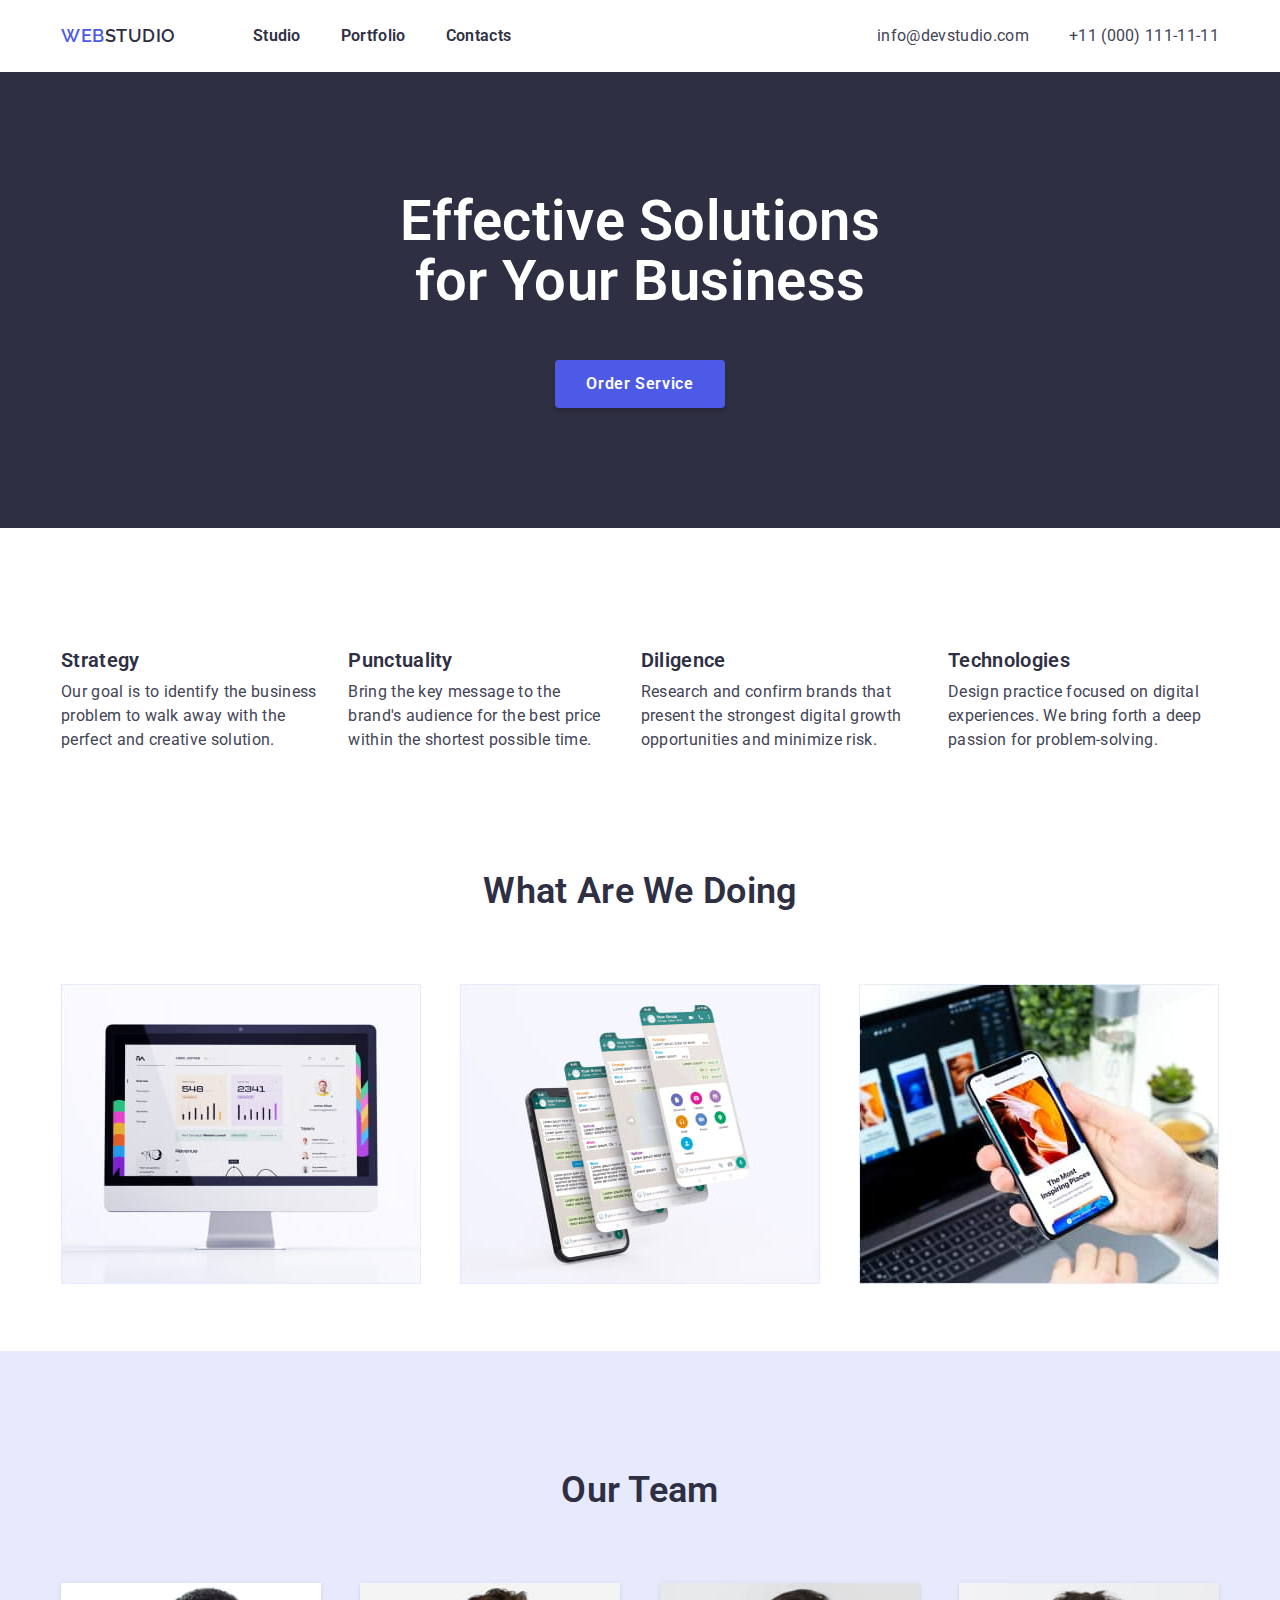
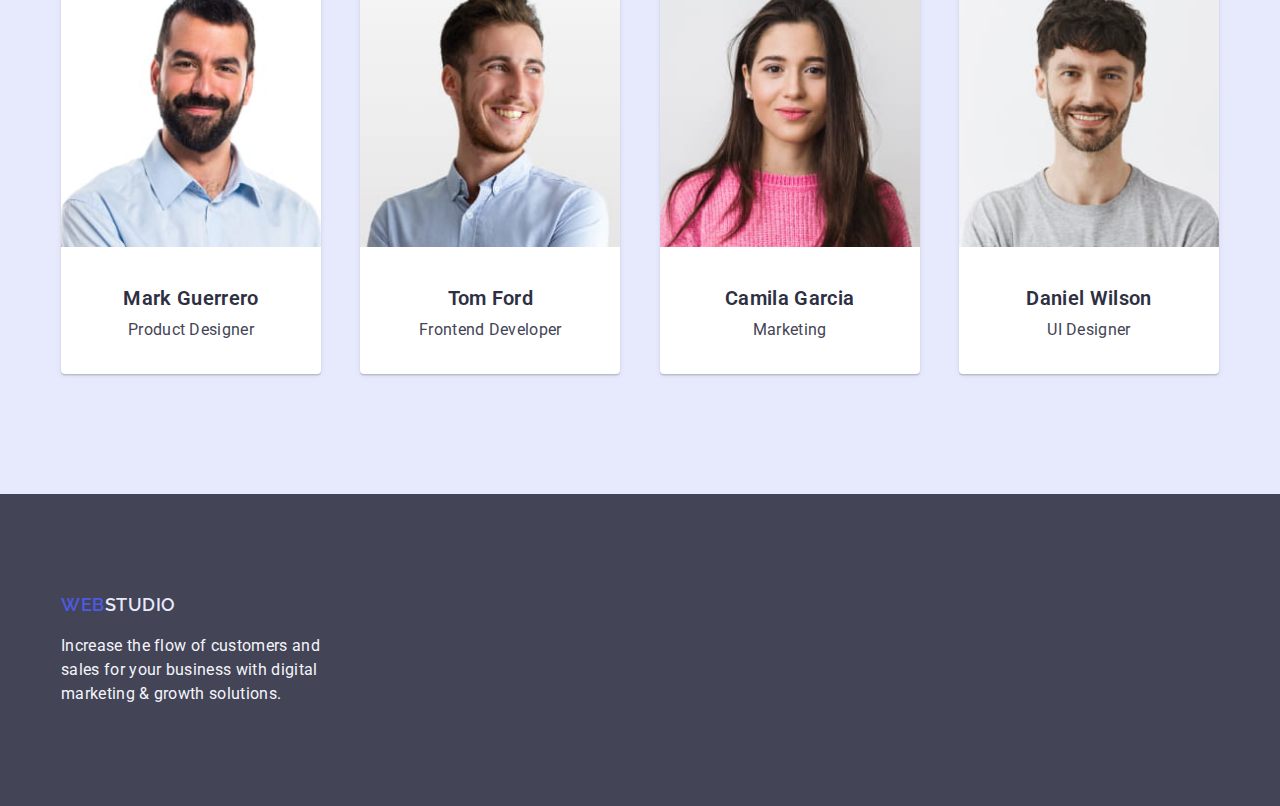
==== commit 15da505a: "second commit" ====
--- a/index.html
+++ b/index.html
@@ -19,8 +19,8 @@
     <header class="header">
       <div class="container container-header">
         <div class="container-nav">
-          <a href="./index.html" class="link logo web"
-            ><span class="link web">WEB</span>STUDIO</a
+          <a href="./index.html" class="logo web"
+            ><span class="web">WEB</span>STUDIO</a
           >
 
           <nav class="nav">
@@ -52,7 +52,7 @@
           <button class="btn backward" type="button">Order Service</button>
         </div>
       </section>
-      <section class="section features">
+      <section class="section-features features">
         <div class="container container-features">
           <h2 class="secret-name">white</h2>
           <ul class="feature-items">
@@ -77,7 +77,7 @@
                 growth opportunities and minimize risk.
               </p>
             </li>
-            <li class="feature item">
+            <li class="feature-item">
               <h3 class="crosstitle">Technologies</h3>
               <p class="description">
                 Design practice focused on digital experiences. We bring forth a
@@ -87,7 +87,7 @@
           </ul>
         </div>
       </section>
-      <section class="section doing">
+      <section class="section-doing doing">
         <div class="container container-doing">
           <h2 class="subtitle">What Are We Doing</h2>
           <ul class="doing-items">
@@ -169,13 +169,15 @@
     </main>
     <footer class="footer">
       <div class="footer-container container">
-        <a href="./index.html" class="link footer web"
-          ><span class="link web">WEB</span>STUDIO</a
-        >
-        <p class="description footer no-psevdo">
-          Increase the flow of customers and sales for your business with
-          digital marketing & growth solutions.
-        </p>
+        <div class="footer-wrapper">
+          <a href="./index.html" class="footer web"
+            ><span class="web">WEB</span>STUDIO</a
+          >
+          <p class="description footer no-psevdo">
+            Increase the flow of customers and sales for your business with
+            digital marketing & growth solutions.
+          </p>
+        </div>
       </div>
     </footer>
   </body>
--- a/css/styles.css
+++ b/css/styles.css
@@ -29,6 +29,37 @@
 li {
   list-style: none;
 }
+a {
+  text-decoration: none;
+}
+
+h1,
+h2,
+h3,
+p,
+ul {
+  margin: 0;
+  padding: 0;
+}
+.title {
+  margin: 0 0 48px 0;
+}
+.subtitle {
+  margin: 0 0 72px 0;
+}
+.crosstitle {
+  margin: 32px 0 8px 0;
+}
+.description {
+  margin: 0 0 32px 0;
+}
+.container {
+  max-width: 1158px;
+  margin: 0 auto;
+}
+.section {
+  padding: 120px 0;
+}
 /* -------------------------SECTIONS---------------------------------- */
 .header {
   box-shadow: 0px 2px 1px rgba(46, 47, 66, 0.08),
@@ -129,6 +160,7 @@
   letter-spacing: 0.03em;
   text-transform: uppercase;
   color: var(--blue-color);
+  font-weight: var(--semibold-weight);
 }
 .logo {
   color: var(--navy-blue);
@@ -165,35 +197,6 @@
   box-shadow: 0px 1px 6px rgba(46, 47, 66, 0.08);
 }
 /* -------------------------MARGINS/PADDINGS/WIDTH/HEIGHT---------------------------------- */
-/* -------------------------MAIN SETTINGS---------------------------------- */
-
-h1,
-h2,
-h3,
-p,
-ul {
-  margin: 0;
-  padding: 0;
-}
-.title {
-  padding: 0 0 48px 0;
-}
-.subtitle {
-  padding: 0 0 72px 0;
-}
-.crosstitle {
-  padding: 32px 0 8px 0;
-}
-.description {
-  padding: 0 0 32px 0;
-}
-.container {
-  max-width: 1158px;
-  margin: 0 auto;
-}
-.section {
-  padding: 120px 0;
-}
 /* -------------------------HEADER---------------------------------- */
 
 .container-header {
@@ -216,20 +219,27 @@
 .contacts {
   display: flex;
   gap: 40px;
-  justify-content: space-between;
+  margin-left: auto;
 }
 .link.description {
-  padding: 0;
+  margin: 0;
 }
 /* -------------------------INDEX.HTML---------------------------------- */
 
 .container-hero {
-  padding: 0 318px;
+  margin: 0 auto;
+}
+.container-hero > .title {
+  width: 510px;
+  margin: 0 auto;
+  padding-bottom: 48px;
 }
 .btn.backward {
   width: 170px;
-  height: 51px;
-  margin: 0 161px;
+  margin: 0 auto;
+  display: flex;
+  justify-content: center;
+  align-items: center;
 }
 .feature-items,
 .doing-items,
@@ -238,47 +248,48 @@
   justify-content: space-between;
   gap: 24px;
 }
-.feature-items {
-  margin: -32px 0 -120px 0;
+.section-features,
+.section-doing {
+  padding: 120px 0 0 0;
+}
+.feature-item > .crosstitle {
+  margin: 0 0 8px 0;
+}
+.feature-item > .description {
+  margin: 0;
 }
 .doing-items {
   margin: 0 0 60px 0;
 }
-.footer-container {
-  transform: translateX(-435px);
+.footer-wrapper {
+  margin-right: auto;
   width: 264px;
-  display: flex;
-  flex-direction: column;
   padding: 100px 0;
 }
-.footer.link.web {
-  padding: 0 0 16px 0;
-}
 .no-psevdo {
-  padding: 0;
+  margin: 16px 0 0 0;
 }
 /* -------------------------PORTFOLIO.HTML---------------------------------- */
 
 .card-items {
   display: flex;
   flex-wrap: wrap;
-  gap: 24px;
+  row-gap: 48px;
+  column-gap: 24px;
 }
 .card-item {
-  flex-basis: calc((100% - 48px) / 3);
+  flex-basis: calc((100% - 52px) / 3);
 }
 .description.add {
   width: 296px;
   height: 96px;
-  margin: -260px 32px 164px;
-}
-.buttons {
-  padding: 96px 0 72px 0;
+  margin: -260px 32px 194px 32px;
 }
 .buttons-items {
   display: flex;
   justify-content: center;
   gap: 24px;
+  margin: 0 0 72px 0;
 }
 .btn {
   width: auto;
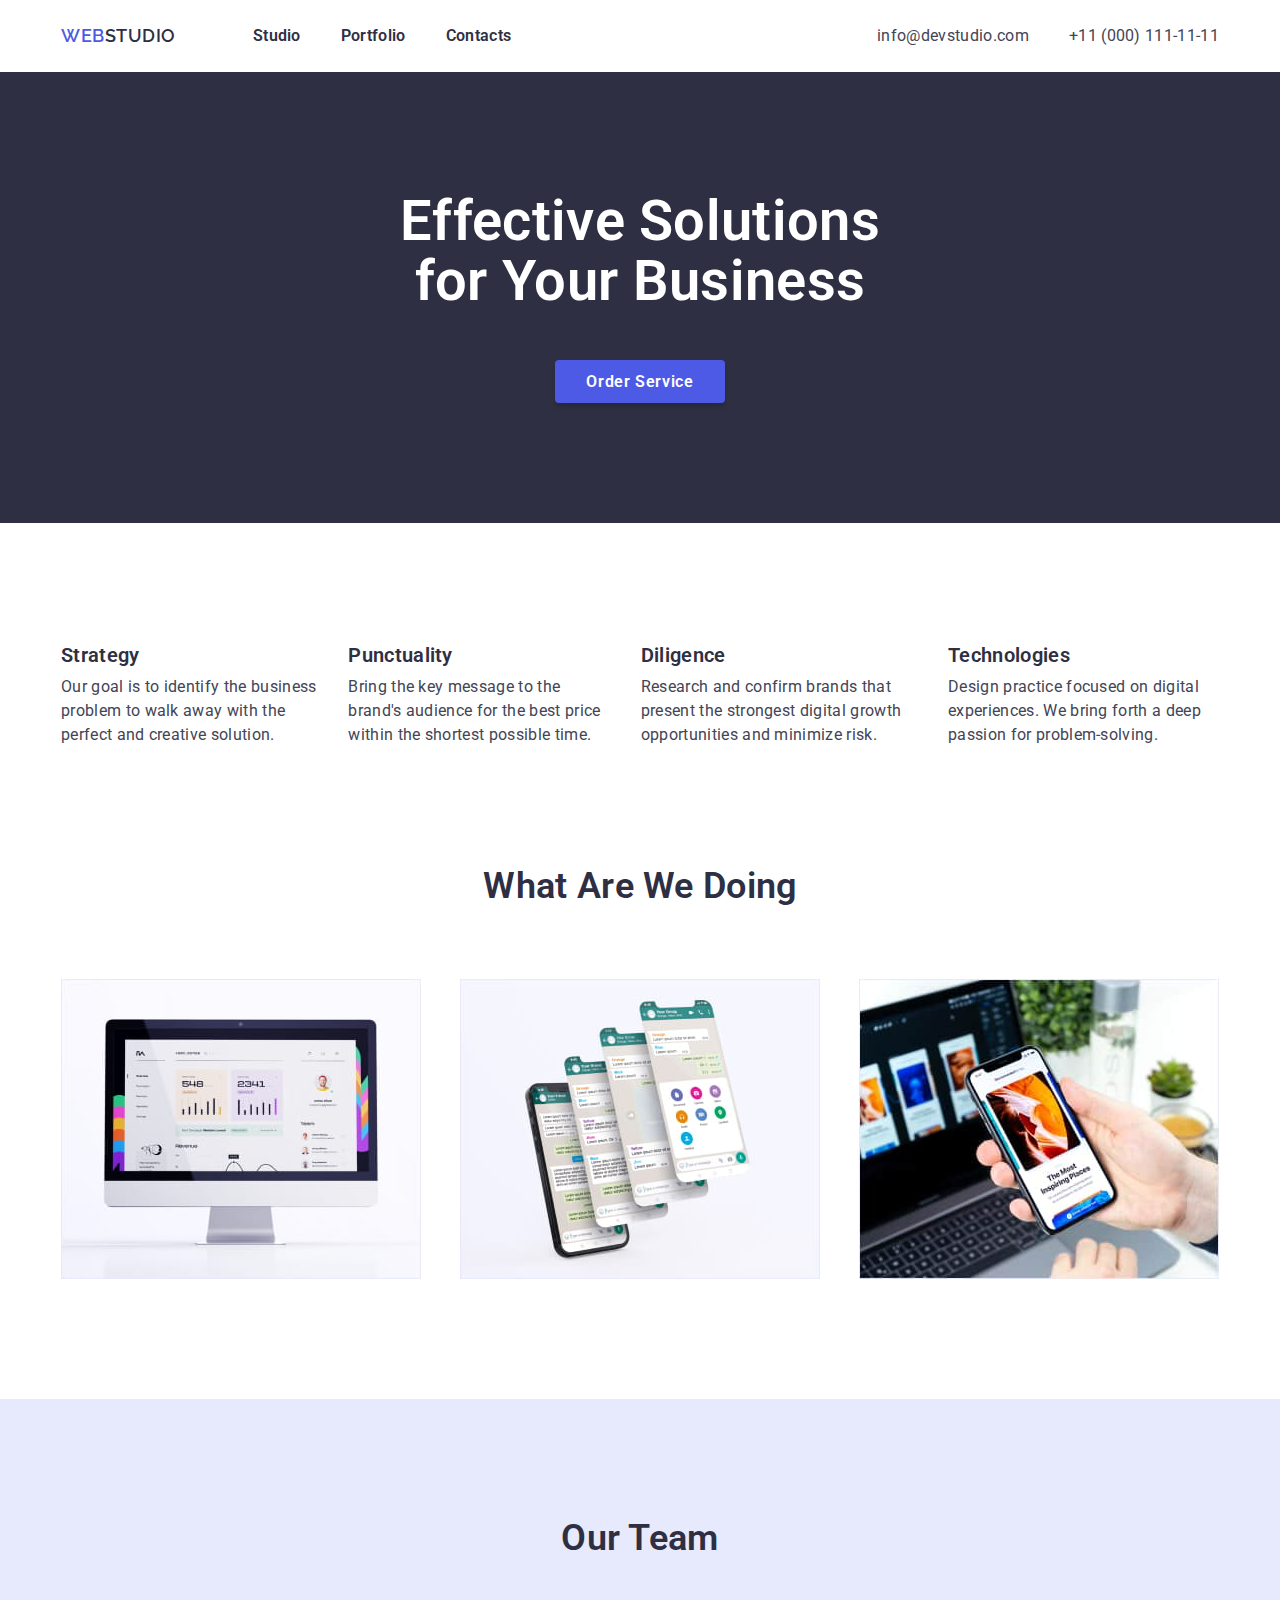
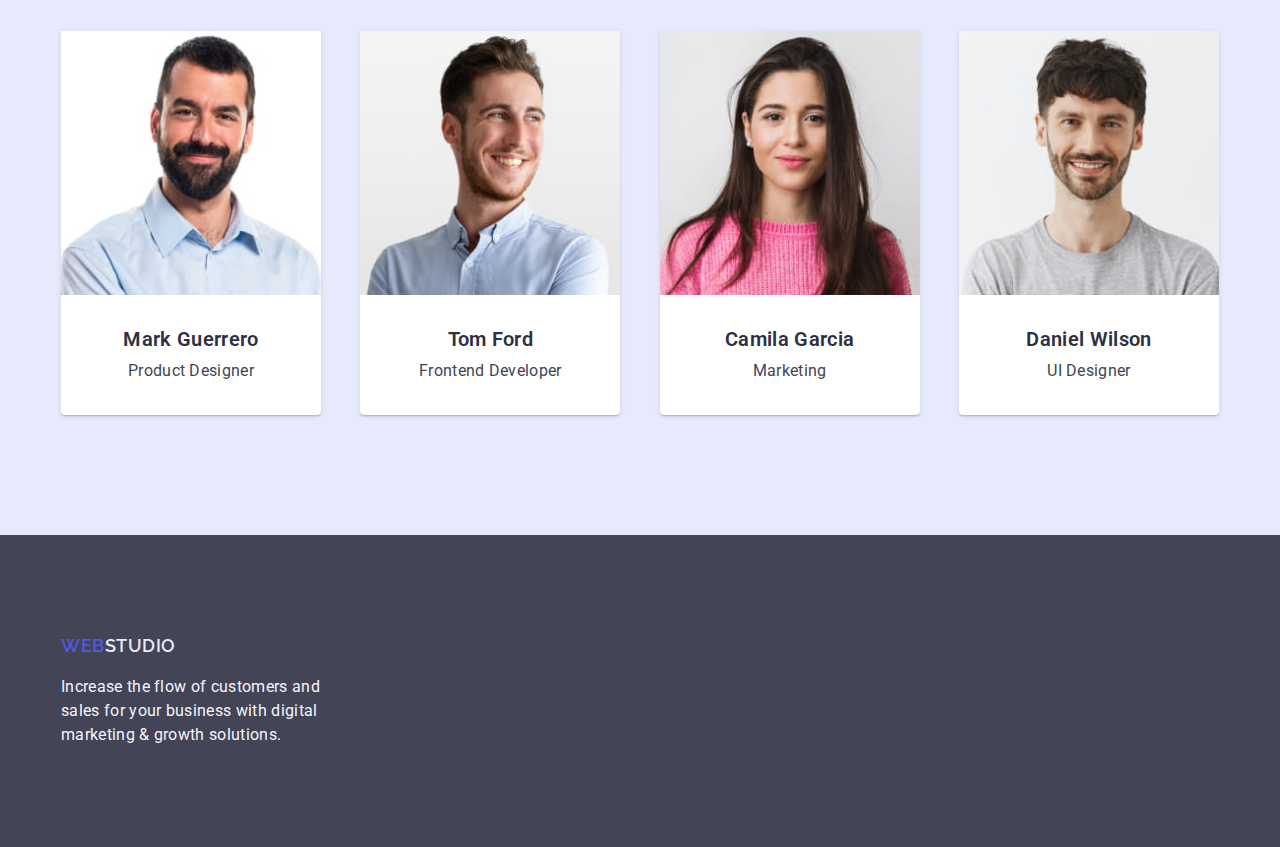
==== commit 4ceac2df: "third commit" ====
--- a/index.html
+++ b/index.html
@@ -87,7 +87,7 @@
           </ul>
         </div>
       </section>
-      <section class="section-doing doing">
+      <section class="section doing">
         <div class="container container-doing">
           <h2 class="subtitle">What Are We Doing</h2>
           <ul class="doing-items">
--- a/css/styles.css
+++ b/css/styles.css
@@ -16,8 +16,6 @@
   --semibold-weight: 600;
 }
 body {
-  /* margin: 0;
-  padding: 0; */
   font-family: var(--main-font);
   font-size: 16px;
   font-weight: normal;
@@ -32,7 +30,9 @@
 a {
   text-decoration: none;
 }
-
+img {
+  display: block;
+}
 h1,
 h2,
 h3,
@@ -230,9 +230,9 @@
   margin: 0 auto;
 }
 .container-hero > .title {
-  width: 510px;
-  margin: 0 auto;
-  padding-bottom: 48px;
+  width: 492px;
+  margin: 0 auto;
+  margin-bottom: 48px;
 }
 .btn.backward {
   width: 170px;
@@ -248,8 +248,7 @@
   justify-content: space-between;
   gap: 24px;
 }
-.section-features,
-.section-doing {
+.section-features {
   padding: 120px 0 0 0;
 }
 .feature-item > .crosstitle {
@@ -257,9 +256,6 @@
 }
 .feature-item > .description {
   margin: 0;
-}
-.doing-items {
-  margin: 0 0 60px 0;
 }
 .footer-wrapper {
   margin-right: auto;
@@ -270,7 +266,9 @@
   margin: 16px 0 0 0;
 }
 /* -------------------------PORTFOLIO.HTML---------------------------------- */
-
+.section-portfolio {
+  padding: 96px 0 120px 0;
+}
 .card-items {
   display: flex;
   flex-wrap: wrap;
@@ -278,7 +276,7 @@
   column-gap: 24px;
 }
 .card-item {
-  flex-basis: calc((100% - 52px) / 3);
+  flex-basis: calc((100% - 48px) / 3);
 }
 .description.add {
   width: 296px;
@@ -293,7 +291,6 @@
 }
 .btn {
   width: auto;
-  height: 48px;
   padding: 12px 24px;
 }
 .card {
